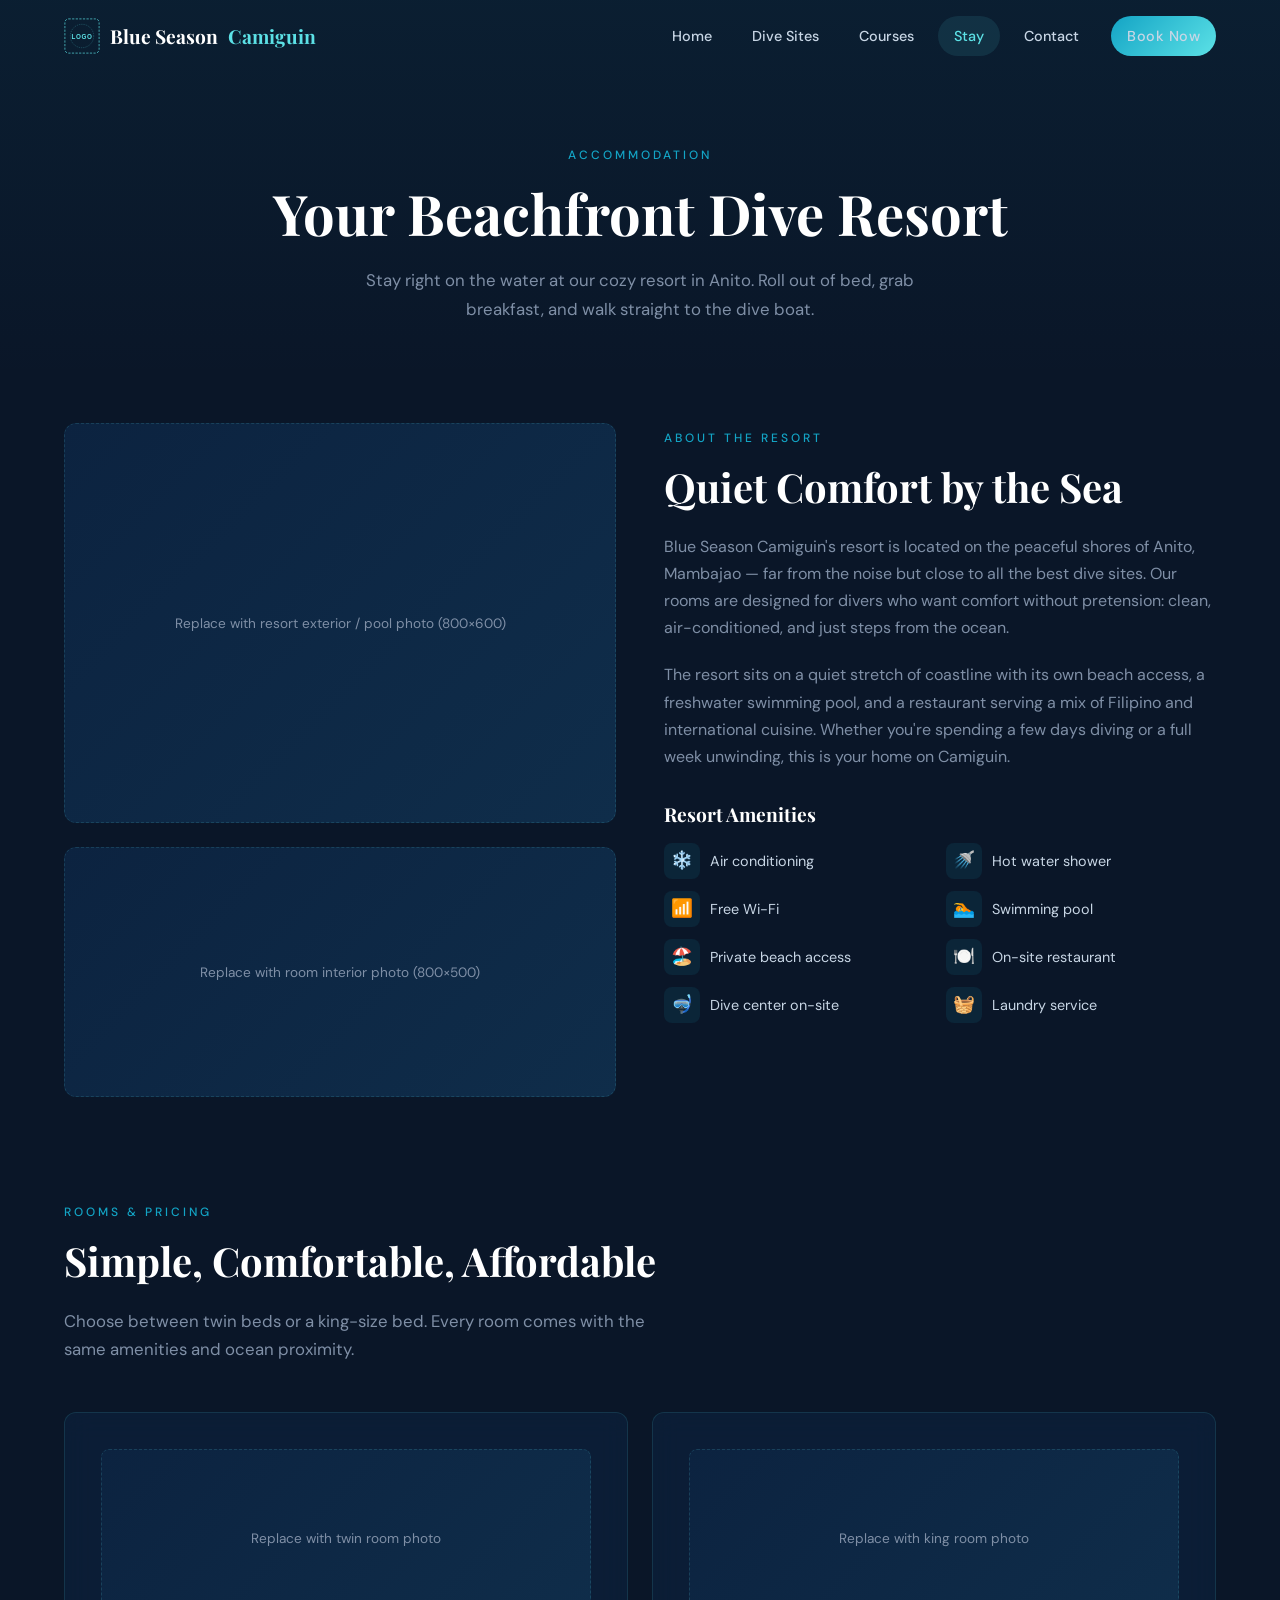
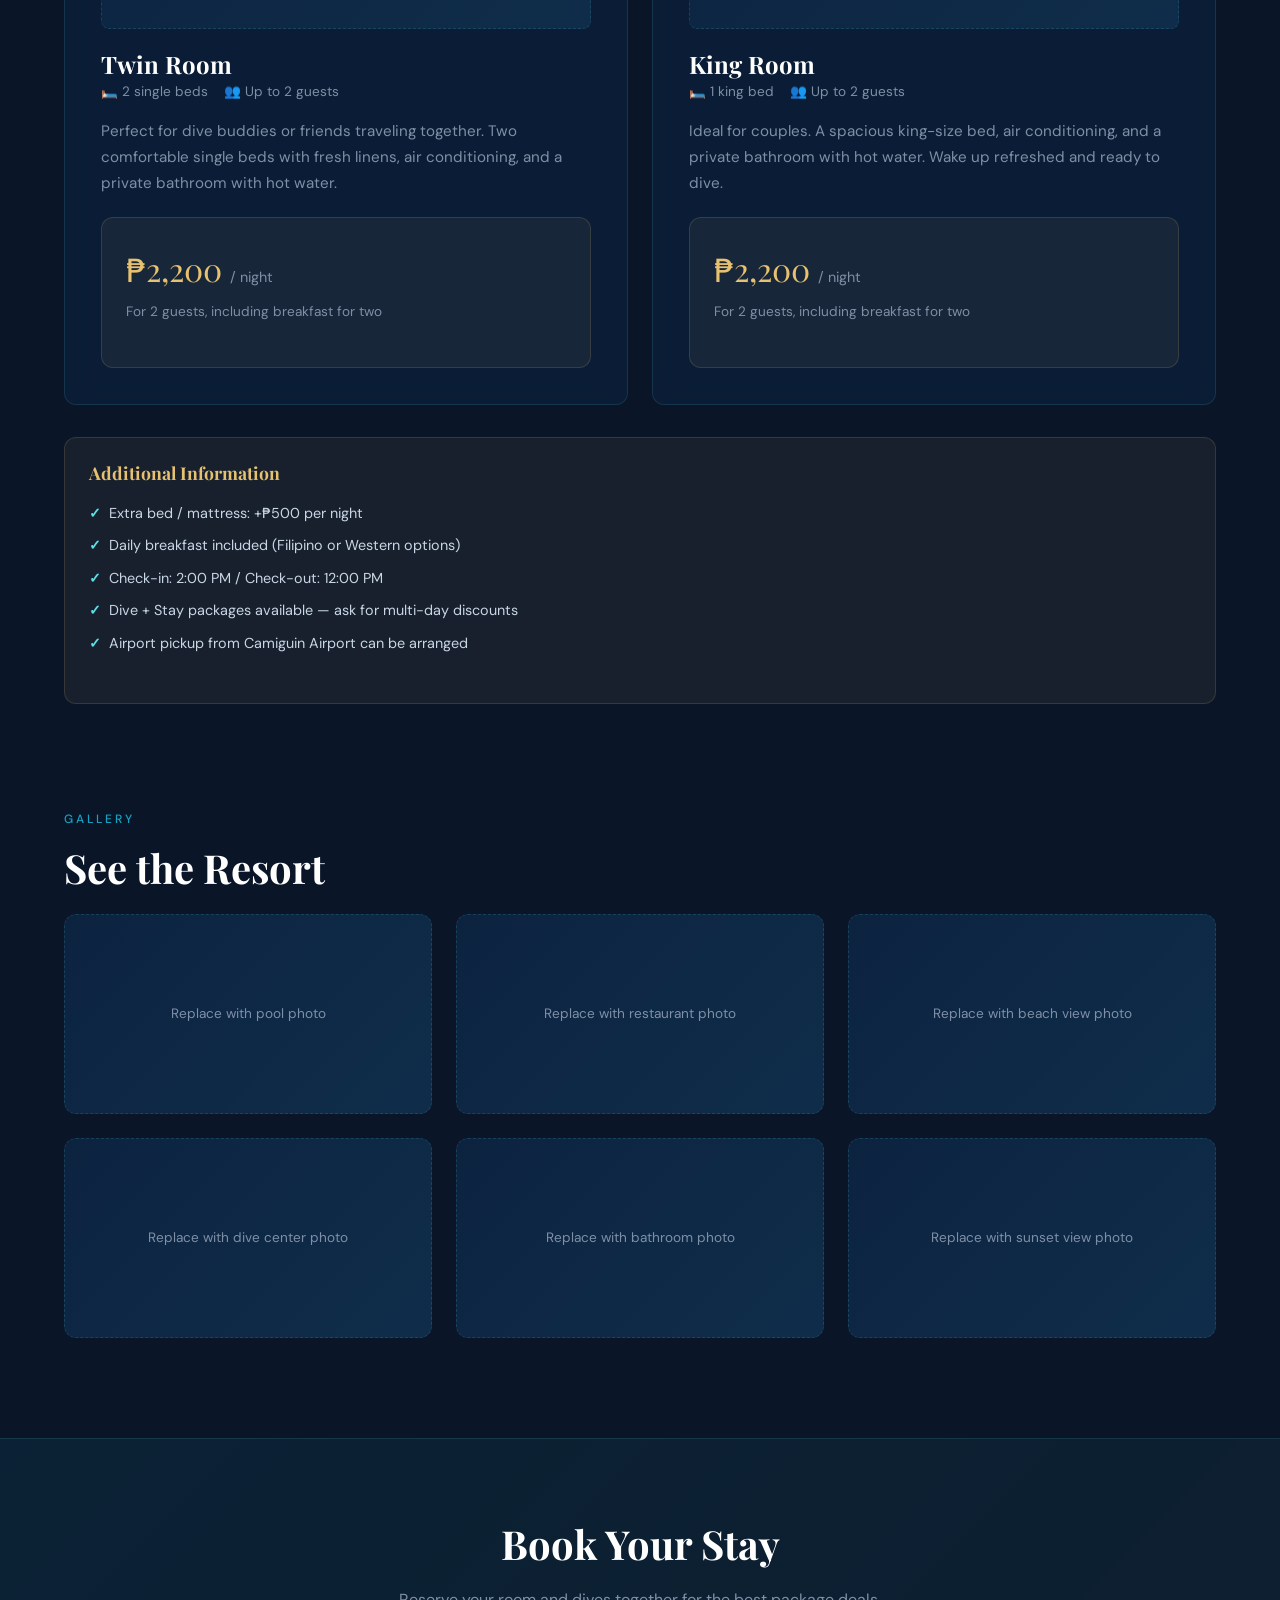
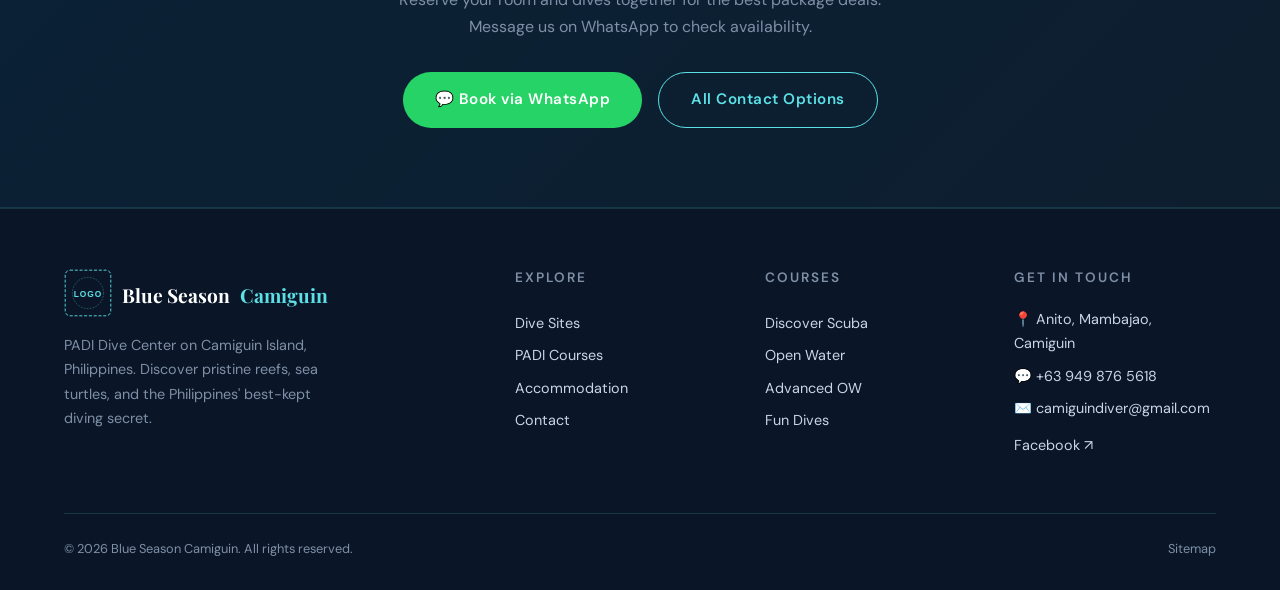
==== accommodation.html @ be3a3d57 "Initial commit" ====
<!DOCTYPE html>
<html lang="en">
<head>
  <meta charset="UTF-8">
  <meta name="viewport" content="width=device-width, initial-scale=1.0">
  <title>Dive Resort Accommodation in Camiguin | Blue Season</title>
  <meta name="description" content="Stay at Blue Season's beachfront dive resort in Camiguin. Air-conditioned rooms with hot water, Wi-Fi, pool, and restaurant. ₱2,200/night including breakfast for two.">
  <link rel="canonical" href="https://camiguindiver.com/accommodation.html">

  <!-- Open Graph -->
  <meta property="og:title" content="Dive Resort Accommodation in Camiguin | Blue Season">
  <meta property="og:description" content="Beachfront dive resort on Camiguin Island. AC rooms, pool, restaurant, and steps from the ocean. ₱2,200/night with breakfast.">
  <meta property="og:url" content="https://camiguindiver.com/accommodation.html">
  <meta property="og:type" content="website">
  <meta property="og:image" content="https://camiguindiver.com/img/og-accommodation.jpg">
  <meta property="og:site_name" content="Blue Season Camiguin">

  <!-- Fonts -->
  <link rel="preconnect" href="https://fonts.googleapis.com">
  <link rel="preconnect" href="https://fonts.gstatic.com" crossorigin>
  <link href="https://fonts.googleapis.com/css2?family=DM+Sans:wght@400;500;600;700&family=Playfair+Display:ital,wght@0,500;0,700;1,500&display=swap" rel="stylesheet">

  <link rel="stylesheet" href="css/style.css">
</head>
<body>

  <!-- ========== NAVIGATION ========== -->
  <header>
    <nav class="navbar scrolled" role="navigation" aria-label="Main navigation">
      <div class="container">
        <a href="index.html" class="nav-brand" aria-label="Blue Season Camiguin home">
          <img class="nav-logo" src="img/logo.svg" alt="" onerror="this.style.display='none'">
          Blue Season <span>Camiguin</span>
        </a>
        <button class="nav-toggle" aria-label="Toggle navigation menu" aria-expanded="false">
          <span></span><span></span><span></span>
        </button>
        <div class="nav-menu">
          <div class="nav-links">
            <a href="index.html">Home</a>
            <a href="dive-sites.html">Dive Sites</a>
            <a href="courses.html">Courses</a>
            <a href="accommodation.html" class="active">Stay</a>
            <a href="contact.html">Contact</a>
            <a href="https://wa.me/639498765618?text=Hi%20Blue%20Season!%20I%27d%20like%20to%20book%20a%20room." class="btn btn-primary btn-sm nav-cta" target="_blank" rel="noopener">Book Now</a>
          </div>
        </div>
      </div>
    </nav>
    <div class="nav-overlay" aria-hidden="true"></div>
  </header>

  <main>
    <!-- ========== PAGE HEADER ========== -->
    <section class="page-header">
      <div class="container">
        <span class="section-label">Accommodation</span>
        <h1>Your Beachfront Dive Resort</h1>
        <p>Stay right on the water at our cozy resort in Anito. Roll out of bed, grab breakfast, and walk straight to the dive boat.</p>
      </div>
    </section>

    <!-- ========== RESORT OVERVIEW ========== -->
    <section class="section" style="padding-top:40px;">
      <div class="container">
        <div class="accommodation-grid">
          <div>
            <div class="img-placeholder accommodation-img" role="img" aria-label="Blue Season Camiguin resort exterior view with beachfront and pool" style="margin-bottom:24px;">
              Replace with resort exterior / pool photo (800×600)
            </div>
            <div class="img-placeholder" role="img" aria-label="Blue Season resort room interior with twin beds and ocean view" style="height:250px; border-radius:var(--radius);">
              Replace with room interior photo (800×500)
            </div>
          </div>
          <div class="accommodation-info">
            <span class="section-label">About the Resort</span>
            <h2 class="section-title">Quiet Comfort by the Sea</h2>
            <p>Blue Season Camiguin's resort is located on the peaceful shores of Anito, Mambajao — far from the noise but close to all the best dive sites. Our rooms are designed for divers who want comfort without pretension: clean, air-conditioned, and just steps from the ocean.</p>
            <p>The resort sits on a quiet stretch of coastline with its own beach access, a freshwater swimming pool, and a restaurant serving a mix of Filipino and international cuisine. Whether you're spending a few days diving or a full week unwinding, this is your home on Camiguin.</p>

            <h3 style="margin-top:32px; margin-bottom:16px; font-size:1.2rem;">Resort Amenities</h3>
            <div class="amenities-grid">
              <div class="amenity"><span class="amenity-icon">❄️</span> Air conditioning</div>
              <div class="amenity"><span class="amenity-icon">🚿</span> Hot water shower</div>
              <div class="amenity"><span class="amenity-icon">📶</span> Free Wi-Fi</div>
              <div class="amenity"><span class="amenity-icon">🏊</span> Swimming pool</div>
              <div class="amenity"><span class="amenity-icon">🏖️</span> Private beach access</div>
              <div class="amenity"><span class="amenity-icon">🍽️</span> On-site restaurant</div>
              <div class="amenity"><span class="amenity-icon">🤿</span> Dive center on-site</div>
              <div class="amenity"><span class="amenity-icon">🧺</span> Laundry service</div>
            </div>
          </div>
        </div>
      </div>
    </section>

    <!-- ========== ROOM TYPES & PRICING ========== -->
    <section class="section" style="padding-top:0;">
      <div class="container">
        <span class="section-label">Rooms & Pricing</span>
        <h2 class="section-title">Simple, Comfortable, Affordable</h2>
        <p class="section-subtitle">Choose between twin beds or a king-size bed. Every room comes with the same amenities and ocean proximity.</p>

        <div class="courses-grid">
          <div class="glass-card course-card">
            <div class="img-placeholder" role="img" aria-label="Twin bed room at Blue Season Camiguin resort" style="height:180px; border-radius:var(--radius-sm); margin-bottom:20px;">
              Replace with twin room photo
            </div>
            <h3>Twin Room</h3>
            <div class="course-meta">
              <span>🛏️ 2 single beds</span>
              <span>👥 Up to 2 guests</span>
            </div>
            <p>Perfect for dive buddies or friends traveling together. Two comfortable single beds with fresh linens, air conditioning, and a private bathroom with hot water.</p>
            <div class="accommodation-price">
              <div class="price-amount">₱2,200 <span style="font-size:0.9rem; color:var(--color-text-muted); font-family:var(--font-body);">/ night</span></div>
              <p class="price-note">For 2 guests, including breakfast for two</p>
            </div>
          </div>

          <div class="glass-card course-card">
            <div class="img-placeholder" role="img" aria-label="King bed room at Blue Season Camiguin resort" style="height:180px; border-radius:var(--radius-sm); margin-bottom:20px;">
              Replace with king room photo
            </div>
            <h3>King Room</h3>
            <div class="course-meta">
              <span>🛏️ 1 king bed</span>
              <span>👥 Up to 2 guests</span>
            </div>
            <p>Ideal for couples. A spacious king-size bed, air conditioning, and a private bathroom with hot water. Wake up refreshed and ready to dive.</p>
            <div class="accommodation-price">
              <div class="price-amount">₱2,200 <span style="font-size:0.9rem; color:var(--color-text-muted); font-family:var(--font-body);">/ night</span></div>
              <p class="price-note">For 2 guests, including breakfast for two</p>
            </div>
          </div>
        </div>

        <div style="margin-top:32px; padding:24px; border-radius:var(--radius); background:rgba(232,193,112,0.06); border:1px solid rgba(232,193,112,0.15);">
          <h3 style="font-size:1.1rem; margin-bottom:12px; color:var(--color-gold);">Additional Information</h3>
          <ul class="course-includes">
            <li>Extra bed / mattress: +₱500 per night</li>
            <li>Daily breakfast included (Filipino or Western options)</li>
            <li>Check-in: 2:00 PM / Check-out: 12:00 PM</li>
            <li>Dive + Stay packages available — ask for multi-day discounts</li>
            <li>Airport pickup from Camiguin Airport can be arranged</li>
          </ul>
        </div>
      </div>
    </section>

    <!-- ========== GALLERY PLACEHOLDER ========== -->
    <section class="section" style="padding-top:0;">
      <div class="container">
        <span class="section-label">Gallery</span>
        <h2 class="section-title">See the Resort</h2>
        <div class="sites-grid">
          <div class="img-placeholder" role="img" aria-label="Swimming pool at Blue Season Camiguin resort at sunset" style="height:200px; border-radius:var(--radius);">Replace with pool photo</div>
          <div class="img-placeholder" role="img" aria-label="Restaurant and dining area at Blue Season resort" style="height:200px; border-radius:var(--radius);">Replace with restaurant photo</div>
          <div class="img-placeholder" role="img" aria-label="Beach view from Blue Season resort in Anito Camiguin" style="height:200px; border-radius:var(--radius);">Replace with beach view photo</div>
          <div class="img-placeholder" role="img" aria-label="Dive equipment storage area at Blue Season Camiguin" style="height:200px; border-radius:var(--radius);">Replace with dive center photo</div>
          <div class="img-placeholder" role="img" aria-label="Bathroom interior at Blue Season Camiguin resort" style="height:200px; border-radius:var(--radius);">Replace with bathroom photo</div>
          <div class="img-placeholder" role="img" aria-label="Sunset view over the ocean from Blue Season resort" style="height:200px; border-radius:var(--radius);">Replace with sunset view photo</div>
        </div>
      </div>
    </section>

    <!-- ========== CTA ========== -->
    <section class="cta-section">
      <div class="container cta-content">
        <h2>Book Your Stay</h2>
        <p>Reserve your room and dives together for the best package deals. Message us on WhatsApp to check availability.</p>
        <div class="cta-buttons">
          <a href="https://wa.me/639498765618?text=Hi%20Blue%20Season!%20I%27d%20like%20to%20book%20a%20room.%20What%20dates%20are%20available?" class="btn btn-whatsapp" target="_blank" rel="noopener">💬 Book via WhatsApp</a>
          <a href="contact.html" class="btn btn-outline">All Contact Options</a>
        </div>
      </div>
    </section>
  </main>

  <!-- ========== FOOTER ========== -->
  <footer class="footer">
    <div class="container">
      <div class="footer-grid">
        <div class="footer-brand">
          <a href="index.html" class="nav-brand"><img class="nav-logo" src="img/logo.svg" alt="" onerror="this.style.display='none'">Blue Season <span>Camiguin</span></a>
          <p>PADI Dive Center on Camiguin Island, Philippines. Discover pristine reefs, sea turtles, and the Philippines' best-kept diving secret.</p>
        </div>
        <div>
          <h4>Explore</h4>
          <ul class="footer-links">
            <li><a href="dive-sites.html">Dive Sites</a></li>
            <li><a href="courses.html">PADI Courses</a></li>
            <li><a href="accommodation.html">Accommodation</a></li>
            <li><a href="contact.html">Contact</a></li>
          </ul>
        </div>
        <div>
          <h4>Courses</h4>
          <ul class="footer-links">
            <li><a href="courses.html#discover">Discover Scuba</a></li>
            <li><a href="courses.html#open-water">Open Water</a></li>
            <li><a href="courses.html#advanced">Advanced OW</a></li>
            <li><a href="courses.html#fun-dive">Fun Dives</a></li>
          </ul>
        </div>
        <div class="footer-contact">
          <h4>Get in Touch</h4>
          <p>📍 Anito, Mambajao, Camiguin</p>
          <p>💬 <a href="https://wa.me/639498765618" target="_blank" rel="noopener">+63 949 876 5618</a></p>
          <p>✉️ <a href="mailto:camiguindiver@gmail.com">camiguindiver@gmail.com</a></p>
          <p style="margin-top:12px;">
            <a href="https://www.facebook.com/people/Camiguin-Blue-Season-Dive-Center/61563295091419/" target="_blank" rel="noopener" aria-label="Visit our Facebook page">Facebook ↗</a>
          </p>
        </div>
      </div>
      <div class="footer-bottom">
        <p>&copy; 2026 Blue Season Camiguin. All rights reserved.</p>
        <div class="footer-bottom-links">
          <a href="sitemap.xml">Sitemap</a>
        </div>
      </div>
    </div>
  </footer>

  <script src="js/main.js"></script>
</body>
</html>
---- css/style.css ----
/* ============================================
   Blue Season Camiguin — Main Stylesheet
   ============================================ */

/* ---------- CSS Custom Properties ---------- */
:root {
  --color-bg-deep:    #0a1628;
  --color-bg-dark:    #0c2340;
  --color-bg-card:    rgba(12, 35, 64, 0.6);
  --color-primary:    #13a4c5;
  --color-accent:     #5ce1e6;
  --color-gold:       #e8c170;
  --color-text:       #c8d6e5;
  --color-text-light: #ffffff;
  --color-text-muted: #7f8fa6;
  --color-border:     rgba(92, 225, 230, 0.15);
  --color-glass:      rgba(10, 22, 40, 0.75);
  --color-glass-border: rgba(92, 225, 230, 0.12);

  --font-heading: 'Playfair Display', Georgia, serif;
  --font-body:    'DM Sans', -apple-system, BlinkMacSystemFont, sans-serif;

  --max-width: 1200px;
  --nav-height: 72px;
  --radius: 12px;
  --radius-sm: 8px;

  --shadow-card: 0 8px 32px rgba(0, 0, 0, 0.3);
  --shadow-glow: 0 0 20px rgba(19, 164, 197, 0.15);
}

/* ---------- Reset & Base ---------- */
*, *::before, *::after {
  margin: 0;
  padding: 0;
  box-sizing: border-box;
}

html {
  scroll-behavior: smooth;
  font-size: 16px;
}

body {
  font-family: var(--font-body);
  background: var(--color-bg-deep);
  color: var(--color-text);
  line-height: 1.7;
  overflow-x: hidden;
  -webkit-font-smoothing: antialiased;

  /* Disable text selection globally (form fields re-enabled below) */
  -webkit-user-select: none;
  -moz-user-select: none;
  -ms-user-select: none;
  user-select: none;
  -webkit-touch-callout: none;
  -webkit-tap-highlight-color: transparent;
}

/* Re-enable selection inside form fields so users can type/edit */
input,
textarea,
select,
[contenteditable="true"] {
  -webkit-user-select: text;
  -moz-user-select: text;
  -ms-user-select: text;
  user-select: text;
  -webkit-touch-callout: default;
}

/* Prevent image dragging */
img {
  -webkit-user-drag: none;
  -khtml-user-drag: none;
  -moz-user-drag: none;
  -o-user-drag: none;
  user-drag: none;
  pointer-events: auto;
}

img {
  max-width: 100%;
  height: auto;
  display: block;
}

a {
  color: var(--color-accent);
  text-decoration: none;
  transition: color 0.3s;
}

a:hover {
  color: var(--color-primary);
}

h1, h2, h3, h4 {
  font-family: var(--font-heading);
  color: var(--color-text-light);
  line-height: 1.3;
}

h1 { font-size: clamp(2rem, 5vw, 3.5rem); }
h2 { font-size: clamp(1.6rem, 3.5vw, 2.5rem); }
h3 { font-size: clamp(1.2rem, 2.5vw, 1.5rem); }

ul { list-style: none; }

/* ---------- Utility ---------- */
.container {
  width: 90%;
  max-width: var(--max-width);
  margin: 0 auto;
}

.section {
  padding: 100px 0;
}

.section-label {
  display: inline-block;
  font-size: 0.75rem;
  letter-spacing: 3px;
  text-transform: uppercase;
  color: var(--color-primary);
  margin-bottom: 12px;
  font-weight: 500;
}

.section-title {
  margin-bottom: 20px;
}

.section-subtitle {
  color: var(--color-text-muted);
  font-size: 1.05rem;
  max-width: 600px;
  margin-bottom: 48px;
}

.text-center {
  text-align: center;
}

.text-center .section-subtitle {
  margin-left: auto;
  margin-right: auto;
}

.text-gold {
  color: var(--color-gold);
}

.text-accent {
  color: var(--color-accent);
}

/* ---------- Buttons ---------- */
.btn {
  display: inline-flex;
  align-items: center;
  gap: 8px;
  padding: 14px 32px;
  border-radius: 50px;
  font-family: var(--font-body);
  font-size: 0.95rem;
  font-weight: 600;
  letter-spacing: 0.5px;
  cursor: pointer;
  border: none;
  transition: all 0.3s ease;
}

.btn-primary {
  background: linear-gradient(135deg, var(--color-primary), var(--color-accent));
  color: var(--color-bg-deep);
}

.btn-primary:hover {
  transform: translateY(-2px);
  box-shadow: 0 8px 25px rgba(19, 164, 197, 0.35);
  color: var(--color-bg-deep);
}

.btn-outline {
  background: transparent;
  color: var(--color-accent);
  border: 1.5px solid var(--color-accent);
}

.btn-outline:hover {
  background: rgba(92, 225, 230, 0.1);
  color: var(--color-accent);
  transform: translateY(-2px);
}

.btn-gold {
  background: linear-gradient(135deg, var(--color-gold), #f0d48a);
  color: var(--color-bg-deep);
}

.btn-gold:hover {
  transform: translateY(-2px);
  box-shadow: 0 8px 25px rgba(232, 193, 112, 0.3);
  color: var(--color-bg-deep);
}

.btn-sm {
  padding: 10px 24px;
  font-size: 0.85rem;
}

.btn-whatsapp {
  background: #25d366;
  color: #fff;
}

.btn-whatsapp:hover {
  background: #20bd5a;
  color: #fff;
  transform: translateY(-2px);
  box-shadow: 0 8px 25px rgba(37, 211, 102, 0.3);
}

/* ---------- Glass Card ---------- */
.glass-card {
  background: var(--color-bg-card);
  border: 1px solid var(--color-glass-border);
  border-radius: var(--radius);
  backdrop-filter: blur(12px);
  -webkit-backdrop-filter: blur(12px);
  transition: transform 0.3s ease, box-shadow 0.3s ease;
}

.glass-card:hover {
  transform: translateY(-4px);
  box-shadow: var(--shadow-glow);
}

/* ---------- Image Placeholder ---------- */
.img-placeholder {
  background: linear-gradient(135deg, var(--color-bg-dark), #0f2d4a);
  display: flex;
  align-items: center;
  justify-content: center;
  color: var(--color-text-muted);
  font-size: 0.85rem;
  text-align: center;
  padding: 20px;
  border-radius: var(--radius-sm);
  position: relative;
  overflow: hidden;
}

.img-placeholder::before {
  content: '';
  position: absolute;
  inset: 0;
  border: 1px dashed var(--color-border);
  border-radius: inherit;
  pointer-events: none;
}

/* ---------- Navigation ---------- */
.navbar {
  position: fixed;
  top: 0;
  left: 0;
  width: 100%;
  height: var(--nav-height);
  z-index: 1000;
  transition: background 0.3s, box-shadow 0.3s;
}

.navbar.scrolled {
  background: var(--color-glass);
  backdrop-filter: blur(20px);
  -webkit-backdrop-filter: blur(20px);
  box-shadow: 0 2px 30px rgba(0, 0, 0, 0.3);
  border-bottom: 1px solid var(--color-glass-border);
}

.navbar .container {
  display: flex;
  align-items: center;
  justify-content: space-between;
  height: 100%;
}

.nav-brand {
  display: flex;
  align-items: center;
  gap: 10px;
  color: var(--color-text-light);
  font-family: var(--font-heading);
  font-size: 1.2rem;
  font-weight: 700;
}

.nav-brand span {
  color: var(--color-accent);
}

.nav-brand:hover {
  color: var(--color-text-light);
}

/* Logo image slot — drop img/logo.png in place and it auto-appears */
.nav-logo {
  height: 36px;
  width: auto;
  display: block;
  flex-shrink: 0;
}

.footer-brand .nav-logo {
  height: 48px;
  margin-bottom: 4px;
}

.nav-links {
  display: flex;
  align-items: center;
  gap: 8px;
}

.nav-links a {
  color: var(--color-text);
  font-size: 0.9rem;
  font-weight: 500;
  padding: 8px 16px;
  border-radius: 50px;
  transition: all 0.3s;
}

.nav-links a:hover,
.nav-links a.active {
  color: var(--color-text-light);
  background: rgba(92, 225, 230, 0.1);
}

.nav-links a.active {
  color: var(--color-accent);
}

.nav-cta {
  margin-left: 8px;
}

/* Mobile Menu Toggle */
.nav-toggle {
  display: none;
  flex-direction: column;
  gap: 5px;
  background: none;
  border: none;
  cursor: pointer;
  padding: 4px;
}

.nav-toggle span {
  display: block;
  width: 24px;
  height: 2px;
  background: var(--color-text-light);
  border-radius: 2px;
  transition: all 0.3s;
}

.nav-toggle.active span:nth-child(1) {
  transform: rotate(45deg) translate(5px, 5px);
}

.nav-toggle.active span:nth-child(2) {
  opacity: 0;
}

.nav-toggle.active span:nth-child(3) {
  transform: rotate(-45deg) translate(5px, -5px);
}

/* ---------- Hero ---------- */
.hero {
  position: relative;
  min-height: 100vh;
  display: flex;
  align-items: center;
  overflow: hidden;
}

.hero-bg {
  position: absolute;
  inset: 0;
  z-index: 0;
}

/* Hero video — desktop only, sits above poster */
.hero-video {
  position: absolute;
  inset: 0;
  width: 100%;
  height: 100%;
  object-fit: cover;
  z-index: 1;
}

/* Fallback poster — behind video, visible on mobile or while video loads */
.hero-poster {
  position: absolute;
  inset: 0;
  width: 100%;
  height: 100%;
  border-radius: 0;
  font-size: 1.1rem;
  z-index: 0;
}

.hero-bg .img-placeholder {
  width: 100%;
  height: 100%;
  border-radius: 0;
  font-size: 1.1rem;
}

.hero-overlay {
  position: absolute;
  inset: 0;
  background: linear-gradient(
    180deg,
    rgba(10, 22, 40, 0.4) 0%,
    rgba(10, 22, 40, 0.7) 50%,
    rgba(10, 22, 40, 0.95) 100%
  );
  z-index: 2;
}

.hero-content {
  position: relative;
  z-index: 3;
  max-width: 700px;
  padding-top: var(--nav-height);
}

.hero-content .section-label {
  margin-bottom: 16px;
}

.hero-content h1 {
  font-size: clamp(2.4rem, 5.5vw, 4rem);
  margin-bottom: 20px;
  line-height: 1.15;
}

.hero-content h1 em {
  font-style: normal;
  color: var(--color-accent);
}

.hero-content p {
  font-size: 1.1rem;
  color: var(--color-text);
  margin-bottom: 36px;
  max-width: 520px;
}

.hero-buttons {
  display: flex;
  gap: 16px;
  flex-wrap: wrap;
}

/* Bubble Animation */
.bubbles {
  position: absolute;
  bottom: 0;
  left: 0;
  width: 100%;
  height: 100%;
  z-index: 2;
  pointer-events: none;
  overflow: hidden;
}

.bubble {
  position: absolute;
  bottom: -20px;
  border-radius: 50%;
  background: rgba(92, 225, 230, 0.07);
  border: 1px solid rgba(92, 225, 230, 0.1);
  animation: bubble-rise linear infinite;
}

@keyframes bubble-rise {
  0% {
    transform: translateY(0) scale(1);
    opacity: 1;
  }
  100% {
    transform: translateY(-100vh) scale(0.3);
    opacity: 0;
  }
}

.bubble:nth-child(1) { left: 5%;  width: 8px;  height: 8px;  animation-duration: 12s; animation-delay: 0s; }
.bubble:nth-child(2) { left: 15%; width: 14px; height: 14px; animation-duration: 16s; animation-delay: 2s; }
.bubble:nth-child(3) { left: 30%; width: 6px;  height: 6px;  animation-duration: 10s; animation-delay: 4s; }
.bubble:nth-child(4) { left: 45%; width: 10px; height: 10px; animation-duration: 14s; animation-delay: 1s; }
.bubble:nth-child(5) { left: 60%; width: 16px; height: 16px; animation-duration: 18s; animation-delay: 3s; }
.bubble:nth-child(6) { left: 75%; width: 7px;  height: 7px;  animation-duration: 11s; animation-delay: 5s; }
.bubble:nth-child(7) { left: 88%; width: 12px; height: 12px; animation-duration: 15s; animation-delay: 2.5s; }
.bubble:nth-child(8) { left: 50%; width: 5px;  height: 5px;  animation-duration: 9s;  animation-delay: 6s; }

/* ---------- Feature Cards (Why Section) ---------- */
.features-grid {
  display: grid;
  grid-template-columns: repeat(3, 1fr);
  gap: 24px;
}

.feature-card {
  padding: 40px 32px;
  text-align: center;
}

.feature-icon {
  width: 64px;
  height: 64px;
  margin: 0 auto 20px;
  display: flex;
  align-items: center;
  justify-content: center;
  border-radius: 50%;
  background: rgba(19, 164, 197, 0.1);
  font-size: 1.8rem;
}

.feature-card h3 {
  margin-bottom: 12px;
}

.feature-card p {
  color: var(--color-text-muted);
  font-size: 0.95rem;
}

/* ---------- Dive Site Cards ---------- */
.sites-grid {
  display: grid;
  grid-template-columns: repeat(3, 1fr);
  gap: 24px;
}

.site-card {
  overflow: hidden;
}

.site-card-img {
  height: 200px;
}

.site-card-body {
  padding: 24px;
}

.site-card-body h3 {
  margin-bottom: 8px;
}

.site-tag {
  display: inline-block;
  padding: 4px 12px;
  border-radius: 50px;
  font-size: 0.7rem;
  font-weight: 600;
  text-transform: uppercase;
  letter-spacing: 1px;
  margin-bottom: 12px;
}

.site-tag.popular {
  background: rgba(19, 164, 197, 0.15);
  color: var(--color-accent);
}

.site-tag.advanced {
  background: rgba(232, 193, 112, 0.15);
  color: var(--color-gold);
}

.site-tag.unique {
  background: rgba(155, 89, 182, 0.15);
  color: #c39bd3;
}

.site-tag.macro {
  background: rgba(46, 204, 113, 0.15);
  color: #58d68d;
}

.site-card-body p {
  color: var(--color-text-muted);
  font-size: 0.9rem;
  margin-bottom: 16px;
}

.site-highlights {
  display: flex;
  flex-wrap: wrap;
  gap: 6px;
}

.site-highlights span {
  font-size: 0.75rem;
  padding: 4px 10px;
  border-radius: 50px;
  background: rgba(92, 225, 230, 0.08);
  color: var(--color-text-muted);
  border: 1px solid rgba(92, 225, 230, 0.1);
}

/* ---------- Course Cards ---------- */
.courses-grid {
  display: grid;
  grid-template-columns: repeat(2, 1fr);
  gap: 24px;
}

.course-card {
  padding: 36px;
  display: flex;
  flex-direction: column;
}

.course-header {
  display: flex;
  justify-content: space-between;
  align-items: flex-start;
  margin-bottom: 16px;
  flex-wrap: wrap;
  gap: 12px;
}

.course-card h3 {
  flex: 1;
}

.course-price {
  font-family: var(--font-heading);
  font-size: 1.5rem;
  color: var(--color-gold);
  white-space: nowrap;
}

.course-meta {
  display: flex;
  gap: 16px;
  margin-bottom: 16px;
  flex-wrap: wrap;
}

.course-meta span {
  font-size: 0.85rem;
  color: var(--color-text-muted);
  display: flex;
  align-items: center;
  gap: 6px;
}

.course-card p {
  color: var(--color-text-muted);
  font-size: 0.95rem;
  margin-bottom: 20px;
  flex-grow: 1;
}

.course-includes {
  margin-bottom: 20px;
}

.course-includes li {
  font-size: 0.9rem;
  color: var(--color-text);
  padding: 4px 0;
  padding-left: 20px;
  position: relative;
}

.course-includes li::before {
  content: '✓';
  position: absolute;
  left: 0;
  color: var(--color-accent);
  font-weight: 700;
}

/* ---------- Pricing Table ---------- */
.pricing-table {
  width: 100%;
  border-collapse: collapse;
  margin-top: 24px;
}

.pricing-table th,
.pricing-table td {
  text-align: left;
  padding: 16px 20px;
  border-bottom: 1px solid var(--color-border);
}

.pricing-table th {
  color: var(--color-text-muted);
  font-size: 0.8rem;
  text-transform: uppercase;
  letter-spacing: 1px;
  font-weight: 500;
}

.pricing-table td {
  font-size: 0.95rem;
}

.pricing-table .price-cell {
  color: var(--color-gold);
  font-family: var(--font-heading);
  font-size: 1.1rem;
  font-weight: 600;
}

.pricing-table tbody tr {
  transition: background 0.3s;
}

.pricing-table tbody tr:hover {
  background: rgba(92, 225, 230, 0.03);
}

/* ---------- Accommodation ---------- */
.accommodation-grid {
  display: grid;
  grid-template-columns: 1fr 1fr;
  gap: 48px;
  align-items: start;
}

.accommodation-img {
  height: 400px;
  border-radius: var(--radius);
}

.accommodation-info h3 {
  margin-bottom: 16px;
}

.accommodation-info p {
  margin-bottom: 20px;
  color: var(--color-text-muted);
}

.amenities-grid {
  display: grid;
  grid-template-columns: 1fr 1fr;
  gap: 12px;
  margin-bottom: 28px;
}

.amenity {
  display: flex;
  align-items: center;
  gap: 10px;
  font-size: 0.9rem;
  color: var(--color-text);
}

.amenity-icon {
  width: 36px;
  height: 36px;
  display: flex;
  align-items: center;
  justify-content: center;
  border-radius: 8px;
  background: rgba(19, 164, 197, 0.1);
  font-size: 1.1rem;
  flex-shrink: 0;
}

.accommodation-price {
  padding: 24px;
  border-radius: var(--radius);
  background: rgba(232, 193, 112, 0.06);
  border: 1px solid rgba(232, 193, 112, 0.15);
}

.accommodation-price .price-amount {
  font-family: var(--font-heading);
  font-size: 2rem;
  color: var(--color-gold);
  margin-bottom: 4px;
}

.accommodation-price .price-note {
  font-size: 0.85rem;
  color: var(--color-text-muted);
}

/* ---------- Contact ---------- */
.contact-grid {
  display: grid;
  grid-template-columns: 1fr 1fr;
  gap: 48px;
}

.contact-method {
  display: flex;
  gap: 16px;
  padding: 20px;
  border-radius: var(--radius-sm);
  background: rgba(92, 225, 230, 0.03);
  border: 1px solid var(--color-glass-border);
  margin-bottom: 16px;
  transition: background 0.3s;
}

.contact-method:hover {
  background: rgba(92, 225, 230, 0.06);
}

.contact-method-icon {
  width: 44px;
  height: 44px;
  display: flex;
  align-items: center;
  justify-content: center;
  border-radius: 10px;
  background: rgba(19, 164, 197, 0.12);
  font-size: 1.3rem;
  flex-shrink: 0;
}

.contact-method h4 {
  font-family: var(--font-body);
  font-size: 0.95rem;
  margin-bottom: 4px;
}

.contact-method p {
  font-size: 0.85rem;
  color: var(--color-text-muted);
}

.contact-method a {
  color: var(--color-accent);
}

/* Contact Form */
.contact-form {
  display: flex;
  flex-direction: column;
  gap: 16px;
}

.form-group label {
  display: block;
  font-size: 0.85rem;
  color: var(--color-text-muted);
  margin-bottom: 6px;
  font-weight: 500;
}

.form-group input,
.form-group textarea,
.form-group select {
  width: 100%;
  padding: 12px 16px;
  border-radius: var(--radius-sm);
  border: 1px solid var(--color-border);
  background: rgba(10, 22, 40, 0.6);
  color: var(--color-text-light);
  font-family: var(--font-body);
  font-size: 0.95rem;
  transition: border-color 0.3s, box-shadow 0.3s;
}

.form-group input:focus,
.form-group textarea:focus,
.form-group select:focus {
  outline: none;
  border-color: var(--color-primary);
  box-shadow: 0 0 0 3px rgba(19, 164, 197, 0.15);
}

.form-group textarea {
  resize: vertical;
  min-height: 120px;
}

.form-row {
  display: grid;
  grid-template-columns: 1fr 1fr;
  gap: 16px;
}

/* Map */
.map-container {
  border-radius: var(--radius);
  overflow: hidden;
  height: 300px;
  margin-top: 32px;
  border: 1px solid var(--color-glass-border);
}

.map-container iframe {
  width: 100%;
  height: 100%;
  border: none;
}

/* ---------- CTA Section ---------- */
.cta-section {
  padding: 80px 0;
  text-align: center;
  position: relative;
  overflow: hidden;
}

.cta-section::before {
  content: '';
  position: absolute;
  inset: 0;
  background: linear-gradient(135deg, rgba(19, 164, 197, 0.08), rgba(92, 225, 230, 0.04));
  border-top: 1px solid var(--color-glass-border);
  border-bottom: 1px solid var(--color-glass-border);
}

.cta-content {
  position: relative;
  z-index: 1;
}

.cta-section h2 {
  margin-bottom: 16px;
}

.cta-section p {
  color: var(--color-text-muted);
  margin-bottom: 32px;
  max-width: 500px;
  margin-left: auto;
  margin-right: auto;
}

.cta-buttons {
  display: flex;
  gap: 16px;
  justify-content: center;
  flex-wrap: wrap;
}

/* ---------- Footer ---------- */
.footer {
  padding: 60px 0 30px;
  border-top: 1px solid var(--color-border);
}

.footer-grid {
  display: grid;
  grid-template-columns: 2fr 1fr 1fr 1fr;
  gap: 48px;
  margin-bottom: 48px;
}

.footer-brand p {
  color: var(--color-text-muted);
  font-size: 0.9rem;
  margin-top: 12px;
  max-width: 280px;
}

.footer h4 {
  font-family: var(--font-body);
  font-size: 0.85rem;
  text-transform: uppercase;
  letter-spacing: 2px;
  color: var(--color-text-muted);
  margin-bottom: 20px;
  font-weight: 600;
}

.footer-links a {
  display: block;
  color: var(--color-text);
  font-size: 0.9rem;
  padding: 4px 0;
  transition: color 0.3s, padding-left 0.3s;
}

.footer-links a:hover {
  color: var(--color-accent);
  padding-left: 6px;
}

.footer-contact p {
  font-size: 0.9rem;
  color: var(--color-text);
  margin-bottom: 8px;
}

.footer-contact a {
  color: var(--color-text);
}

.footer-contact a:hover {
  color: var(--color-accent);
}

.footer-bottom {
  padding-top: 24px;
  border-top: 1px solid var(--color-border);
  display: flex;
  justify-content: space-between;
  align-items: center;
  flex-wrap: wrap;
  gap: 12px;
}

.footer-bottom p {
  font-size: 0.8rem;
  color: var(--color-text-muted);
}

.footer-bottom-links {
  display: flex;
  gap: 20px;
}

.footer-bottom-links a {
  font-size: 0.8rem;
  color: var(--color-text-muted);
}

/* ---------- Page Header (inner pages) ---------- */
.page-header {
  padding: 140px 0 60px;
  text-align: center;
  position: relative;
  overflow: hidden;
}

.page-header::before {
  content: '';
  position: absolute;
  inset: 0;
  background: linear-gradient(180deg, rgba(19, 164, 197, 0.06), transparent);
}

.page-header .section-label {
  position: relative;
}

.page-header h1 {
  position: relative;
  margin-bottom: 16px;
}

.page-header p {
  position: relative;
  color: var(--color-text-muted);
  max-width: 600px;
  margin: 0 auto;
  font-size: 1.05rem;
}

/* ---------- Dive Site Detail (on dive-sites.html) ---------- */
.site-detail {
  padding: 40px;
  margin-bottom: 32px;
}

.site-detail-grid {
  display: grid;
  grid-template-columns: 280px 1fr;
  gap: 32px;
  align-items: start;
}

.site-detail-img {
  height: 220px;
  border-radius: var(--radius-sm);
}

.site-detail-content h2 {
  font-size: 1.6rem;
  margin-bottom: 8px;
}

.site-info-bar {
  display: flex;
  gap: 20px;
  margin-bottom: 16px;
  flex-wrap: wrap;
}

.site-info-bar span {
  font-size: 0.85rem;
  color: var(--color-text-muted);
  display: flex;
  align-items: center;
  gap: 6px;
}

.site-detail-content > p {
  color: var(--color-text);
  margin-bottom: 16px;
  line-height: 1.8;
}

.site-marine-life h4 {
  font-family: var(--font-body);
  font-size: 0.85rem;
  color: var(--color-text-muted);
  text-transform: uppercase;
  letter-spacing: 1px;
  margin-bottom: 10px;
}

/* ---------- Responsive ---------- */
@media (max-width: 1024px) {
  .features-grid {
    grid-template-columns: repeat(3, 1fr);
    gap: 16px;
  }

  .sites-grid {
    grid-template-columns: repeat(2, 1fr);
  }

  .footer-grid {
    grid-template-columns: 1fr 1fr;
    gap: 32px;
  }
}

@media (max-width: 768px) {
  .section {
    padding: 60px 0;
  }

  /* Nav mobile */
  .nav-toggle {
    display: flex;
  }

  .nav-menu {
    position: fixed;
    top: var(--nav-height);
    left: 0;
    width: 100%;
    background: var(--color-bg-deep);
    border-bottom: 1px solid var(--color-border);
    padding: 16px 0;
    transform: translateY(-120%);
    transition: transform 0.3s ease;
    z-index: 999;
  }

  .nav-menu.open {
    transform: translateY(0);
  }

  /* Overlay behind menu — blocks background interaction */
  .nav-overlay {
    opacity: 0;
    visibility: hidden;
    position: fixed;
    inset: 0;
    background: rgba(0, 0, 0, 0.75);
    backdrop-filter: blur(4px);
    -webkit-backdrop-filter: blur(4px);
    z-index: 998;
    transition: opacity 0.3s ease, visibility 0.3s ease;
  }

  .nav-overlay.active {
    opacity: 1;
    visibility: visible;
  }

  .nav-links {
    flex-direction: column;
    gap: 4px;
    padding: 0 5%;
  }

  .nav-links a {
    width: 100%;
    padding: 12px 16px;
  }

  .nav-cta {
    margin-left: 0;
    margin-top: 8px;
    width: 100%;
    text-align: center;
  }

  /* Grids */
  .features-grid {
    grid-template-columns: 1fr;
    gap: 16px;
  }

  .sites-grid {
    grid-template-columns: 1fr;
  }

  .courses-grid {
    grid-template-columns: 1fr;
  }

  .accommodation-grid {
    grid-template-columns: 1fr;
    gap: 32px;
  }

  .contact-grid {
    grid-template-columns: 1fr;
    gap: 32px;
  }

  .site-detail-grid {
    grid-template-columns: 1fr;
  }

  .form-row {
    grid-template-columns: 1fr;
  }

  /* Footer */
  .footer-grid {
    grid-template-columns: 1fr;
    gap: 32px;
  }

  .footer-bottom {
    flex-direction: column;
    text-align: center;
  }

  /* Hero */
  .hero-content h1 {
    font-size: clamp(1.8rem, 6vw, 2.8rem);
  }

  .hero-buttons {
    flex-direction: column;
  }

  .hero-buttons .btn {
    text-align: center;
    justify-content: center;
  }

  /* Page header */
  .page-header {
    padding: 120px 0 40px;
  }

  /* Site detail */
  .site-detail {
    padding: 24px;
  }
}

@media (max-width: 480px) {
  .container {
    width: 92%;
  }

  .feature-card {
    padding: 28px 20px;
  }

  .course-card {
    padding: 24px;
  }

  .course-header {
    flex-direction: column;
  }

  .amenities-grid {
    grid-template-columns: 1fr;
  }
}
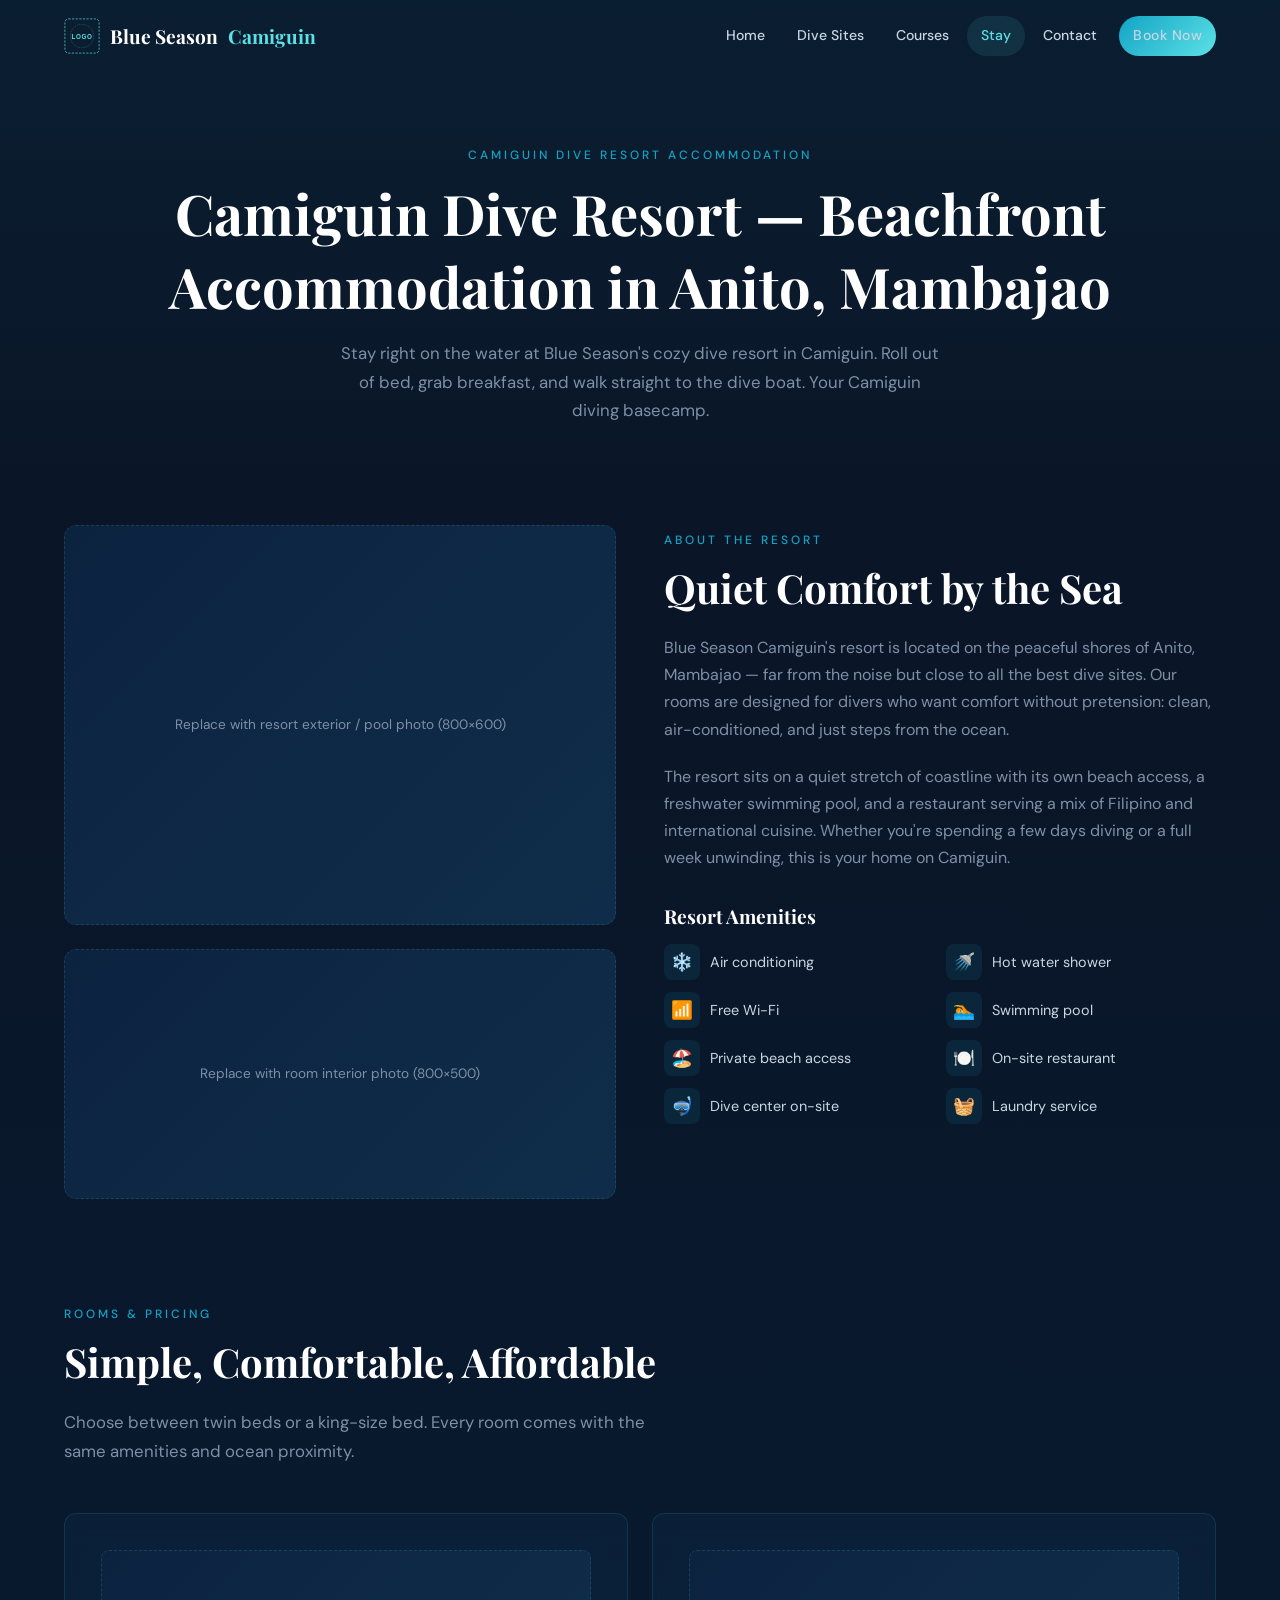
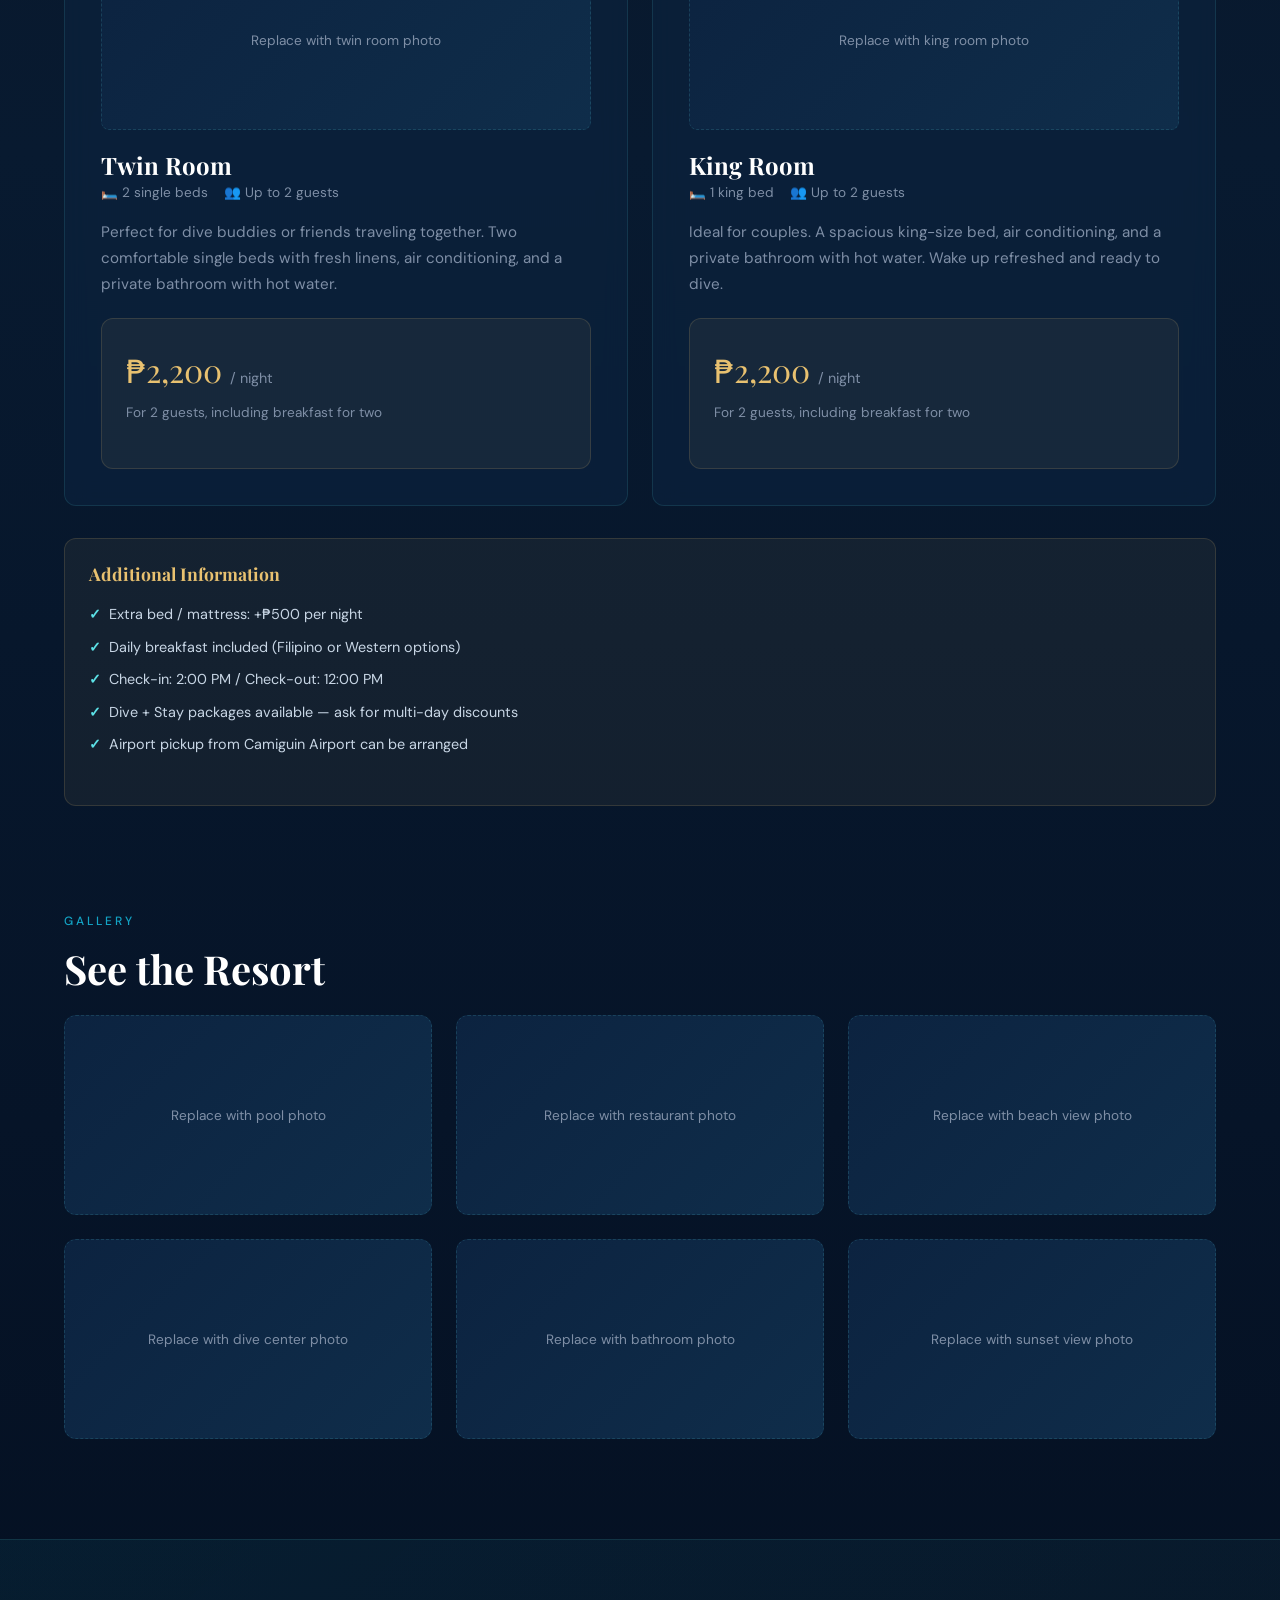
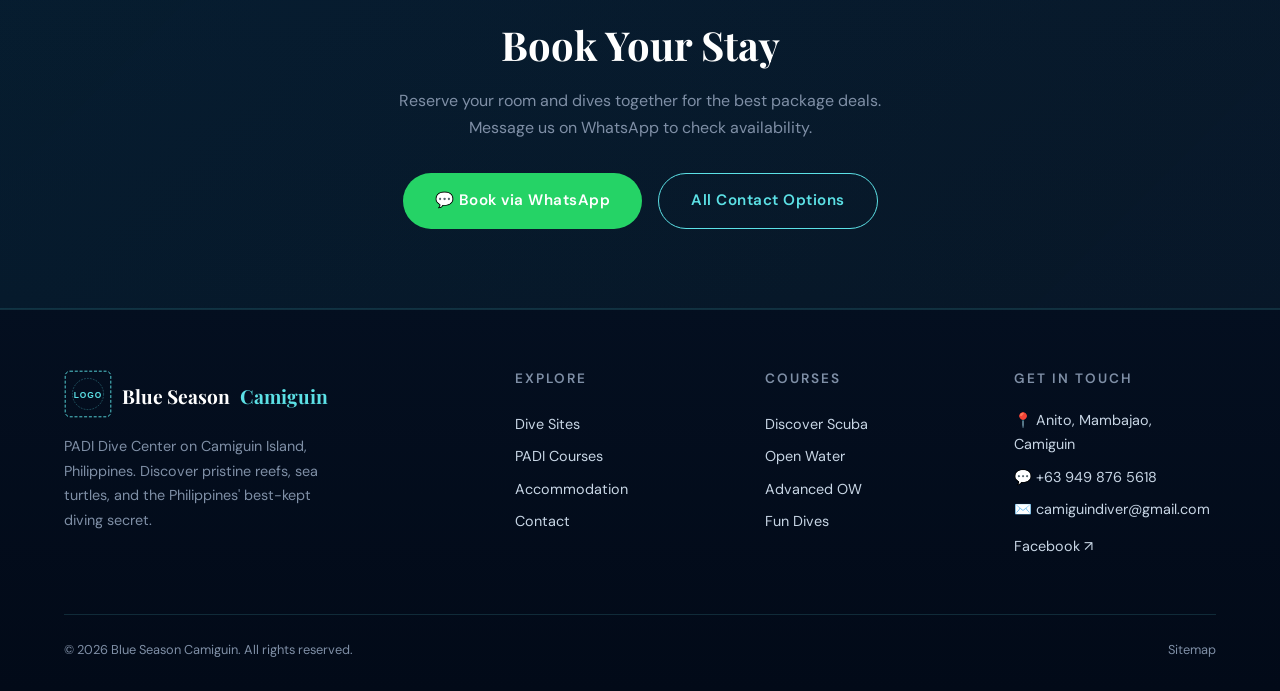
==== commit aac108b1: "替换首页图片，添加Google搜索优化代码" ====
--- a/accommodation.html
+++ b/accommodation.html
@@ -3,17 +3,42 @@
 <head>
   <meta charset="UTF-8">
   <meta name="viewport" content="width=device-width, initial-scale=1.0">
-  <title>Dive Resort Accommodation in Camiguin | Blue Season</title>
-  <meta name="description" content="Stay at Blue Season's beachfront dive resort in Camiguin. Air-conditioned rooms with hot water, Wi-Fi, pool, and restaurant. ₱2,200/night including breakfast for two.">
+  <meta name="theme-color" content="#0a1628">
+  <meta name="color-scheme" content="dark">
+  <meta name="apple-mobile-web-app-status-bar-style" content="black-translucent">
+
+  <!-- Primary SEO -->
+  <title>Camiguin Dive Resort Accommodation — Beachfront Rooms from ₱2,200 | Blue Season</title>
+  <meta name="description" content="Beachfront dive resort accommodation in Camiguin Island. Air-conditioned rooms with hot water, Wi-Fi, pool, on-site restaurant and dive center. ₱2,200/night including breakfast. Book Dive + Stay packages.">
+  <meta name="keywords" content="camiguin dive resort, camiguin accommodation, dive resort camiguin, where to stay camiguin, camiguin hotel diver, beachfront resort camiguin, anito mambajao accommodation, dive and stay camiguin, camiguin island resort">
+  <meta name="robots" content="index, follow, max-image-preview:large, max-snippet:-1">
+  <meta name="author" content="Blue Season Camiguin">
   <link rel="canonical" href="https://camiguindiver.com/accommodation.html">
 
+  <!-- Geo Tags -->
+  <meta name="geo.region" content="PH-CAM">
+  <meta name="geo.placename" content="Anito, Mambajao, Camiguin">
+  <meta name="geo.position" content="9.2517;124.7283">
+  <meta name="ICBM" content="9.2517, 124.7283">
+
   <!-- Open Graph -->
-  <meta property="og:title" content="Dive Resort Accommodation in Camiguin | Blue Season">
+  <meta property="og:title" content="Camiguin Dive Resort Accommodation — Blue Season Beachfront">
   <meta property="og:description" content="Beachfront dive resort on Camiguin Island. AC rooms, pool, restaurant, and steps from the ocean. ₱2,200/night with breakfast.">
   <meta property="og:url" content="https://camiguindiver.com/accommodation.html">
   <meta property="og:type" content="website">
   <meta property="og:image" content="https://camiguindiver.com/img/og-accommodation.jpg">
   <meta property="og:site_name" content="Blue Season Camiguin">
+  <meta property="og:locale" content="en_US">
+
+  <!-- Twitter Card -->
+  <meta name="twitter:card" content="summary_large_image">
+  <meta name="twitter:title" content="Camiguin Dive Resort — Blue Season Accommodation">
+  <meta name="twitter:description" content="Beachfront dive resort accommodation on Camiguin Island. ₱2,200/night with breakfast.">
+  <meta name="twitter:image" content="https://camiguindiver.com/img/og-accommodation.jpg">
+
+  <!-- Favicon -->
+  <link rel="icon" href="/favicon.ico" sizes="32x32">
+  <link rel="apple-touch-icon" href="/favicon.png">
 
   <!-- Fonts -->
   <link rel="preconnect" href="https://fonts.googleapis.com">
@@ -21,6 +46,60 @@
   <link href="https://fonts.googleapis.com/css2?family=DM+Sans:wght@400;500;600;700&family=Playfair+Display:ital,wght@0,500;0,700;1,500&display=swap" rel="stylesheet">
 
   <link rel="stylesheet" href="css/style.css">
+
+  <!-- Schema: BreadcrumbList + LodgingBusiness -->
+  <script type="application/ld+json">
+  {
+    "@context": "https://schema.org",
+    "@graph": [
+      {
+        "@type": "BreadcrumbList",
+        "itemListElement": [
+          {"@type": "ListItem", "position": 1, "name": "Home", "item": "https://camiguindiver.com/"},
+          {"@type": "ListItem", "position": 2, "name": "Dive Resort Accommodation", "item": "https://camiguindiver.com/accommodation.html"}
+        ]
+      },
+      {
+        "@type": ["LodgingBusiness", "Resort"],
+        "@id": "https://camiguindiver.com/accommodation.html#lodging",
+        "name": "Blue Season Camiguin Dive Resort",
+        "description": "Beachfront dive resort in Anito, Mambajao, Camiguin Island. Air-conditioned rooms with hot water, Wi-Fi, swimming pool, on-site restaurant, and PADI dive center.",
+        "url": "https://camiguindiver.com/accommodation.html",
+        "telephone": "+639498765618",
+        "image": "https://camiguindiver.com/img/og-accommodation.jpg",
+        "priceRange": "₱₱",
+        "currenciesAccepted": "PHP",
+        "address": {
+          "@type": "PostalAddress",
+          "streetAddress": "Anito",
+          "addressLocality": "Mambajao",
+          "addressRegion": "Camiguin",
+          "postalCode": "9100",
+          "addressCountry": "PH"
+        },
+        "geo": {"@type": "GeoCoordinates", "latitude": 9.2517, "longitude": 124.7283},
+        "checkinTime": "14:00",
+        "checkoutTime": "12:00",
+        "numberOfRooms": 2,
+        "amenityFeature": [
+          {"@type": "LocationFeatureSpecification", "name": "Air conditioning", "value": true},
+          {"@type": "LocationFeatureSpecification", "name": "Free Wi-Fi", "value": true},
+          {"@type": "LocationFeatureSpecification", "name": "Hot water shower", "value": true},
+          {"@type": "LocationFeatureSpecification", "name": "Swimming pool", "value": true},
+          {"@type": "LocationFeatureSpecification", "name": "Beach access", "value": true},
+          {"@type": "LocationFeatureSpecification", "name": "On-site restaurant", "value": true},
+          {"@type": "LocationFeatureSpecification", "name": "Dive center", "value": true},
+          {"@type": "LocationFeatureSpecification", "name": "Laundry service", "value": true},
+          {"@type": "LocationFeatureSpecification", "name": "Breakfast included", "value": true}
+        ],
+        "makesOffer": [
+          {"@type": "Offer", "name": "Twin Room", "price": "2200", "priceCurrency": "PHP", "description": "Twin beds, AC, hot water, breakfast for 2 included"},
+          {"@type": "Offer", "name": "King Room", "price": "2200", "priceCurrency": "PHP", "description": "King bed, AC, hot water, breakfast for 2 included"}
+        ]
+      }
+    ]
+  }
+  </script>
 </head>
 <body>
 
@@ -54,9 +133,9 @@
     <!-- ========== PAGE HEADER ========== -->
     <section class="page-header">
       <div class="container">
-        <span class="section-label">Accommodation</span>
-        <h1>Your Beachfront Dive Resort</h1>
-        <p>Stay right on the water at our cozy resort in Anito. Roll out of bed, grab breakfast, and walk straight to the dive boat.</p>
+        <span class="section-label">Camiguin Dive Resort Accommodation</span>
+        <h1>Camiguin Dive Resort — Beachfront Accommodation in Anito, Mambajao</h1>
+        <p>Stay right on the water at Blue Season's cozy dive resort in Camiguin. Roll out of bed, grab breakfast, and walk straight to the dive boat. Your Camiguin diving basecamp.</p>
       </div>
     </section>
 
--- a/css/style.css
+++ b/css/style.css
@@ -39,14 +39,25 @@
 html {
   scroll-behavior: smooth;
   font-size: 16px;
+  /* Match page color so iOS/Android status bar and overscroll bounce
+     stay consistent with the dark theme (no white/gray flash). */
+  background-color: #0a1628;
 }
 
 body {
   font-family: var(--font-body);
-  background: var(--color-bg-deep);
+  background: linear-gradient(to bottom,
+    #0a1628 0%,       /* Hero area: matches video end */
+    #0a1628 20%,      /* Just past hero: same */
+    #081a30 45%,      /* Upper depths — still readable navy */
+    #061428 70%,      /* Mid ocean */
+    #040f20 90%,      /* Deep ocean */
+    #020a18 100%      /* Abyss — deep navy, not pure black */
+  );
   color: var(--color-text);
   line-height: 1.7;
   overflow-x: hidden;
+  min-height: 100vh;
   -webkit-font-smoothing: antialiased;
 
   /* Disable text selection globally (form fields re-enabled below) */
@@ -155,6 +166,119 @@
 
 .text-accent {
   color: var(--color-accent);
+}
+
+.section-copy {
+  max-width: 760px;
+  margin-bottom: 32px;
+}
+
+.section-copy p + p {
+  margin-top: 16px;
+}
+
+.link-chip-group {
+  display: flex;
+  flex-wrap: wrap;
+  gap: 12px;
+  margin-bottom: 36px;
+}
+
+.link-chip {
+  display: inline-flex;
+  align-items: center;
+  gap: 8px;
+  padding: 10px 16px;
+  border-radius: 999px;
+  border: 1px solid rgba(92, 225, 230, 0.14);
+  background: rgba(92, 225, 230, 0.05);
+  color: var(--color-text);
+  font-size: 0.9rem;
+  transition: transform 0.3s ease, background 0.3s ease, color 0.3s ease, border-color 0.3s ease;
+}
+
+.link-chip:hover {
+  color: var(--color-accent);
+  background: rgba(92, 225, 230, 0.1);
+  border-color: rgba(92, 225, 230, 0.22);
+  transform: translateY(-2px);
+}
+
+.info-grid,
+.guide-grid,
+.faq-grid {
+  display: grid;
+  gap: 24px;
+}
+
+.info-grid {
+  grid-template-columns: repeat(3, 1fr);
+}
+
+.guide-grid,
+.faq-grid {
+  grid-template-columns: repeat(2, 1fr);
+}
+
+.info-card,
+.guide-card,
+.faq-card {
+  padding: 30px;
+}
+
+.info-card h3,
+.guide-card h3,
+.faq-card h3 {
+  margin-bottom: 12px;
+}
+
+.info-card p,
+.guide-card p,
+.faq-card p {
+  color: var(--color-text-muted);
+  font-size: 0.95rem;
+}
+
+.guide-list {
+  list-style: none;
+  margin-top: 16px;
+}
+
+.guide-list li {
+  position: relative;
+  padding-left: 18px;
+  color: var(--color-text);
+  font-size: 0.93rem;
+}
+
+.guide-list li + li {
+  margin-top: 10px;
+}
+
+.guide-list li::before {
+  content: '•';
+  position: absolute;
+  left: 0;
+  color: var(--color-accent);
+}
+
+.stats-inline {
+  display: flex;
+  flex-wrap: wrap;
+  gap: 10px;
+  margin: 24px 0 28px;
+}
+
+.stat-chip {
+  display: inline-flex;
+  align-items: center;
+  gap: 8px;
+  padding: 8px 14px;
+  border-radius: 999px;
+  background: rgba(232, 193, 112, 0.08);
+  border: 1px solid rgba(232, 193, 112, 0.14);
+  color: var(--color-text);
+  font-size: 0.88rem;
 }
 
 /* ---------- Buttons ---------- */
@@ -323,14 +447,14 @@
 .nav-links {
   display: flex;
   align-items: center;
-  gap: 8px;
+  gap: 4px;
 }
 
 .nav-links a {
   color: var(--color-text);
-  font-size: 0.9rem;
+  font-size: 0.88rem;
   font-weight: 500;
-  padding: 8px 16px;
+  padding: 8px 14px;
   border-radius: 50px;
   transition: all 0.3s;
 }
@@ -346,7 +470,7 @@
 }
 
 .nav-cta {
-  margin-left: 8px;
+  margin-left: 4px;
 }
 
 /* Mobile Menu Toggle */
@@ -554,14 +678,23 @@
 
 .site-card {
   overflow: hidden;
+  display: flex;
+  flex-direction: column;
+  height: 100%;
 }
 
 .site-card-img {
   height: 200px;
+  width: 100%;
+  object-fit: cover;
+  flex-shrink: 0;
 }
 
 .site-card-body {
   padding: 24px;
+  display: flex;
+  flex-direction: column;
+  flex: 1;
 }
 
 .site-card-body h3 {
@@ -609,6 +742,7 @@
   display: flex;
   flex-wrap: wrap;
   gap: 6px;
+  margin-top: auto;
 }
 
 .site-highlights span {
@@ -1086,6 +1220,8 @@
 
 .site-detail-img {
   height: 220px;
+  width: 100%;
+  object-fit: cover;
   border-radius: var(--radius-sm);
 }
 
@@ -1132,6 +1268,10 @@
   }
 
   .sites-grid {
+    grid-template-columns: repeat(2, 1fr);
+  }
+
+  .info-grid {
     grid-template-columns: repeat(2, 1fr);
   }
 
@@ -1218,6 +1358,12 @@
     grid-template-columns: 1fr;
   }
 
+  .info-grid,
+  .guide-grid,
+  .faq-grid {
+    grid-template-columns: 1fr;
+  }
+
   .accommodation-grid {
     grid-template-columns: 1fr;
     gap: 32px;
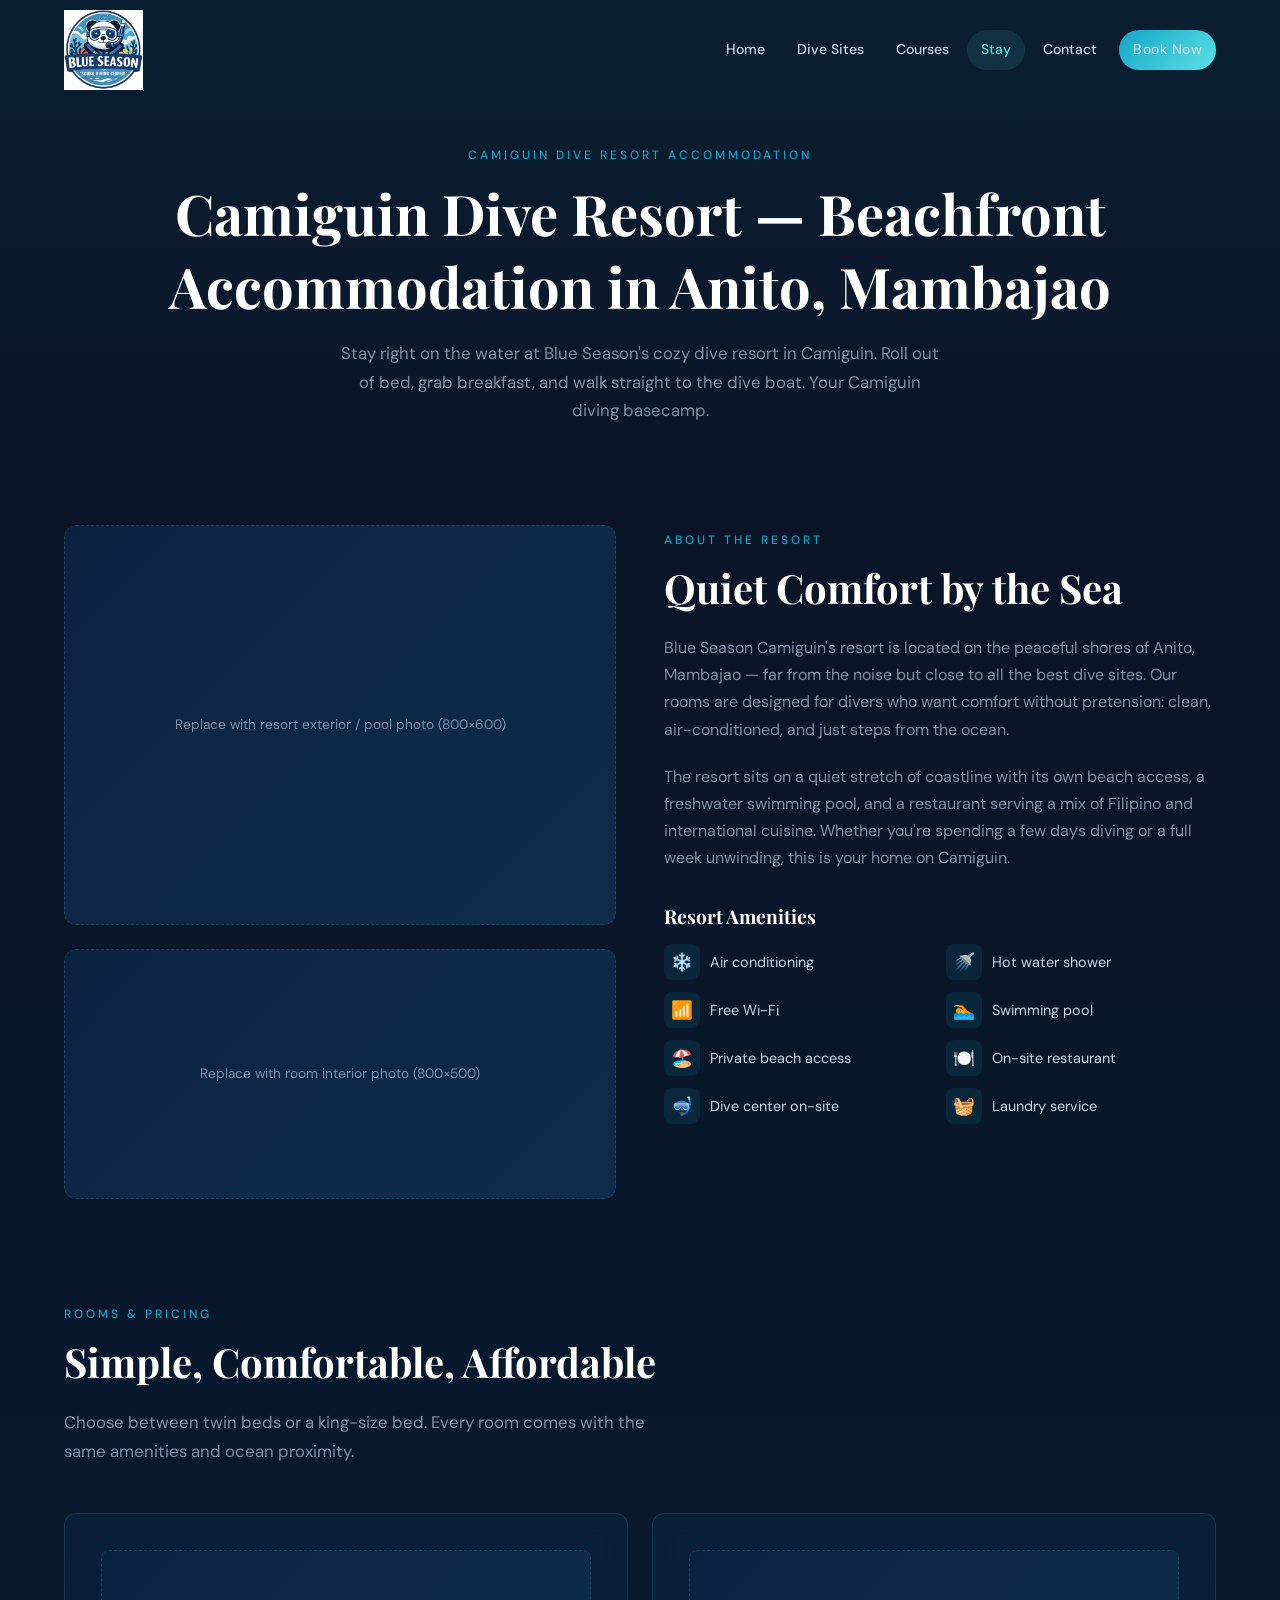
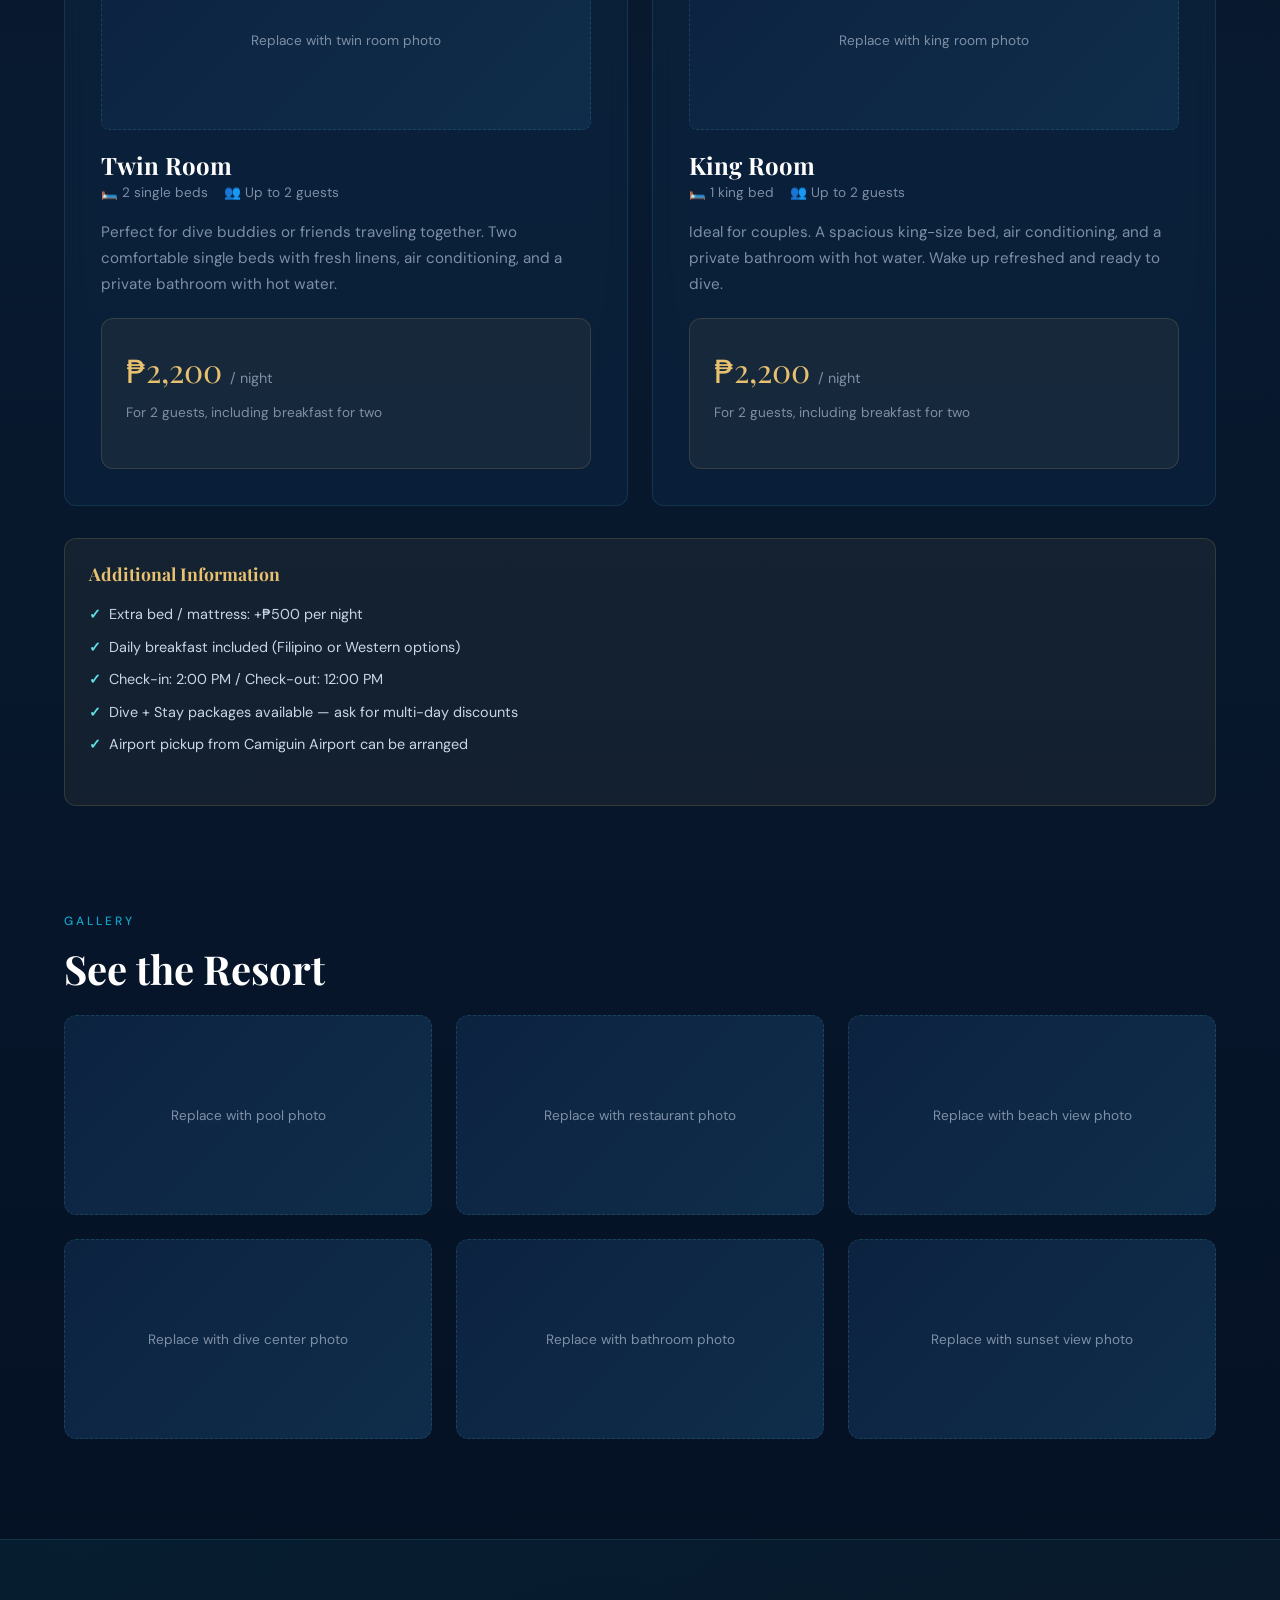
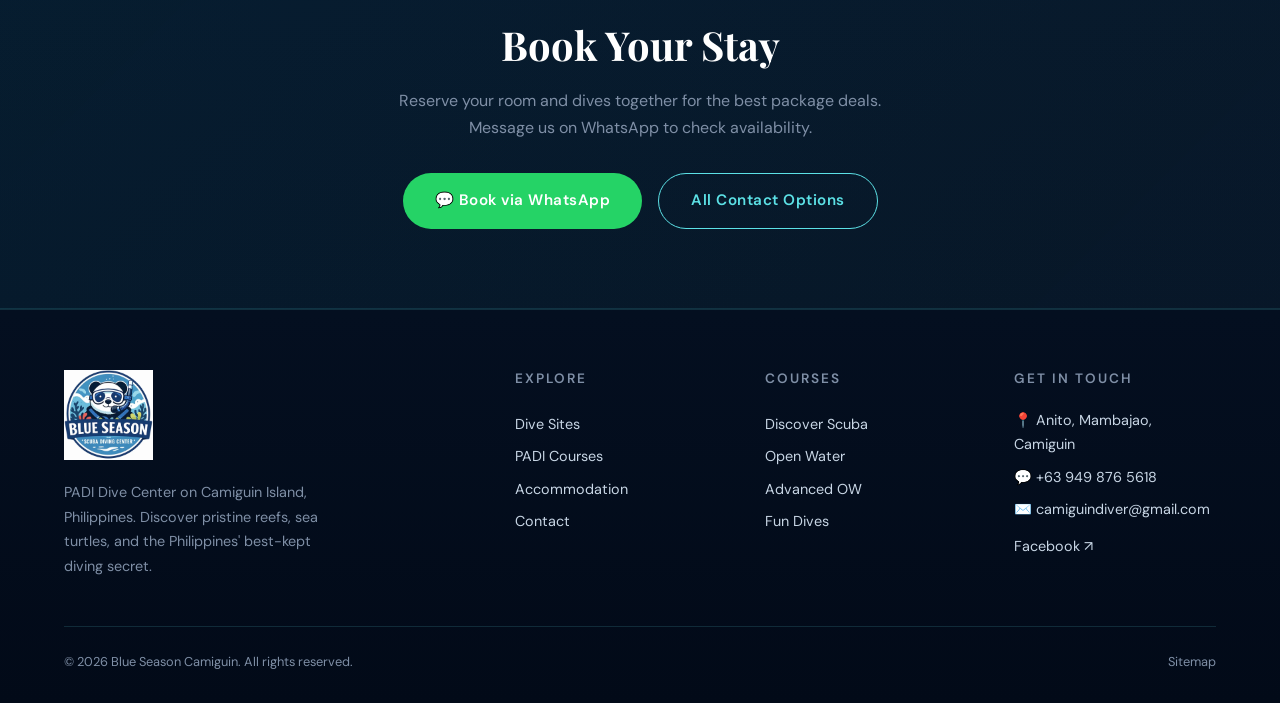
==== commit 29f0f576: "添加一个logo占位" ====
--- a/accommodation.html
+++ b/accommodation.html
@@ -108,8 +108,7 @@
     <nav class="navbar scrolled" role="navigation" aria-label="Main navigation">
       <div class="container">
         <a href="index.html" class="nav-brand" aria-label="Blue Season Camiguin home">
-          <img class="nav-logo" src="img/logo.svg" alt="" onerror="this.style.display='none'">
-          Blue Season <span>Camiguin</span>
+          <img class="nav-logo-img" src="img/logo-panda.webp" alt="Blue Season Scuba Diving Center Camiguin - Panda Diver Logo">
         </a>
         <button class="nav-toggle" aria-label="Toggle navigation menu" aria-expanded="false">
           <span></span><span></span><span></span>
@@ -261,7 +260,7 @@
     <div class="container">
       <div class="footer-grid">
         <div class="footer-brand">
-          <a href="index.html" class="nav-brand"><img class="nav-logo" src="img/logo.svg" alt="" onerror="this.style.display='none'">Blue Season <span>Camiguin</span></a>
+          <a href="index.html" class="nav-brand"><img class="footer-logo-img" src="img/logo-panda.webp" alt="Blue Season Scuba Diving Center Camiguin - Panda Diver Logo"></a>
           <p>PADI Dive Center on Camiguin Island, Philippines. Discover pristine reefs, sea turtles, and the Philippines' best-kept diving secret.</p>
         </div>
         <div>
--- a/css/style.css
+++ b/css/style.css
@@ -21,7 +21,8 @@
   --font-body:    'DM Sans', -apple-system, BlinkMacSystemFont, sans-serif;
 
   --max-width: 1200px;
-  --nav-height: 72px;
+  --nav-height: 100px;
+  --nav-height-scrolled: 70px;
   --radius: 12px;
   --radius-sm: 8px;
 
@@ -395,10 +396,13 @@
   width: 100%;
   height: var(--nav-height);
   z-index: 1000;
-  transition: background 0.3s, box-shadow 0.3s;
+  padding: 8px 0;
+  transition: background 0.3s, box-shadow 0.3s, height 0.4s ease, padding 0.4s ease;
 }
 
 .navbar.scrolled {
+  height: var(--nav-height-scrolled);
+  padding: 6px 0;
   background: var(--color-glass);
   backdrop-filter: blur(20px);
   -webkit-backdrop-filter: blur(20px);
@@ -442,6 +446,26 @@
 .footer-brand .nav-logo {
   height: 48px;
   margin-bottom: 4px;
+}
+
+/* Panda logo — larger, shrinks on scroll */
+.nav-logo-img {
+  height: 80px;
+  width: auto;
+  display: block;
+  flex-shrink: 0;
+  transition: height 0.4s ease;
+}
+
+.navbar.scrolled .nav-logo-img {
+  height: 50px;
+}
+
+.footer-logo-img {
+  height: 90px;
+  width: auto;
+  display: block;
+  margin-bottom: 8px;
 }
 
 .nav-links {
@@ -520,32 +544,14 @@
   z-index: 0;
 }
 
-/* Hero video — desktop only, sits above poster */
-.hero-video {
+/* Static hero image */
+.hero-image {
   position: absolute;
   inset: 0;
   width: 100%;
   height: 100%;
   object-fit: cover;
-  z-index: 1;
-}
-
-/* Fallback poster — behind video, visible on mobile or while video loads */
-.hero-poster {
-  position: absolute;
-  inset: 0;
-  width: 100%;
-  height: 100%;
-  border-radius: 0;
-  font-size: 1.1rem;
   z-index: 0;
-}
-
-.hero-bg .img-placeholder {
-  width: 100%;
-  height: 100%;
-  border-radius: 0;
-  font-size: 1.1rem;
 }
 
 .hero-overlay {
@@ -1282,11 +1288,28 @@
 }
 
 @media (max-width: 768px) {
+  :root {
+    --nav-height: 80px;
+    --nav-height-scrolled: 60px;
+  }
+
   .section {
     padding: 60px 0;
   }
 
   /* Nav mobile */
+  .nav-logo-img {
+    height: 60px;
+  }
+
+  .navbar.scrolled .nav-logo-img {
+    height: 40px;
+  }
+
+  .footer-logo-img {
+    height: 70px;
+  }
+
   .nav-toggle {
     display: flex;
   }
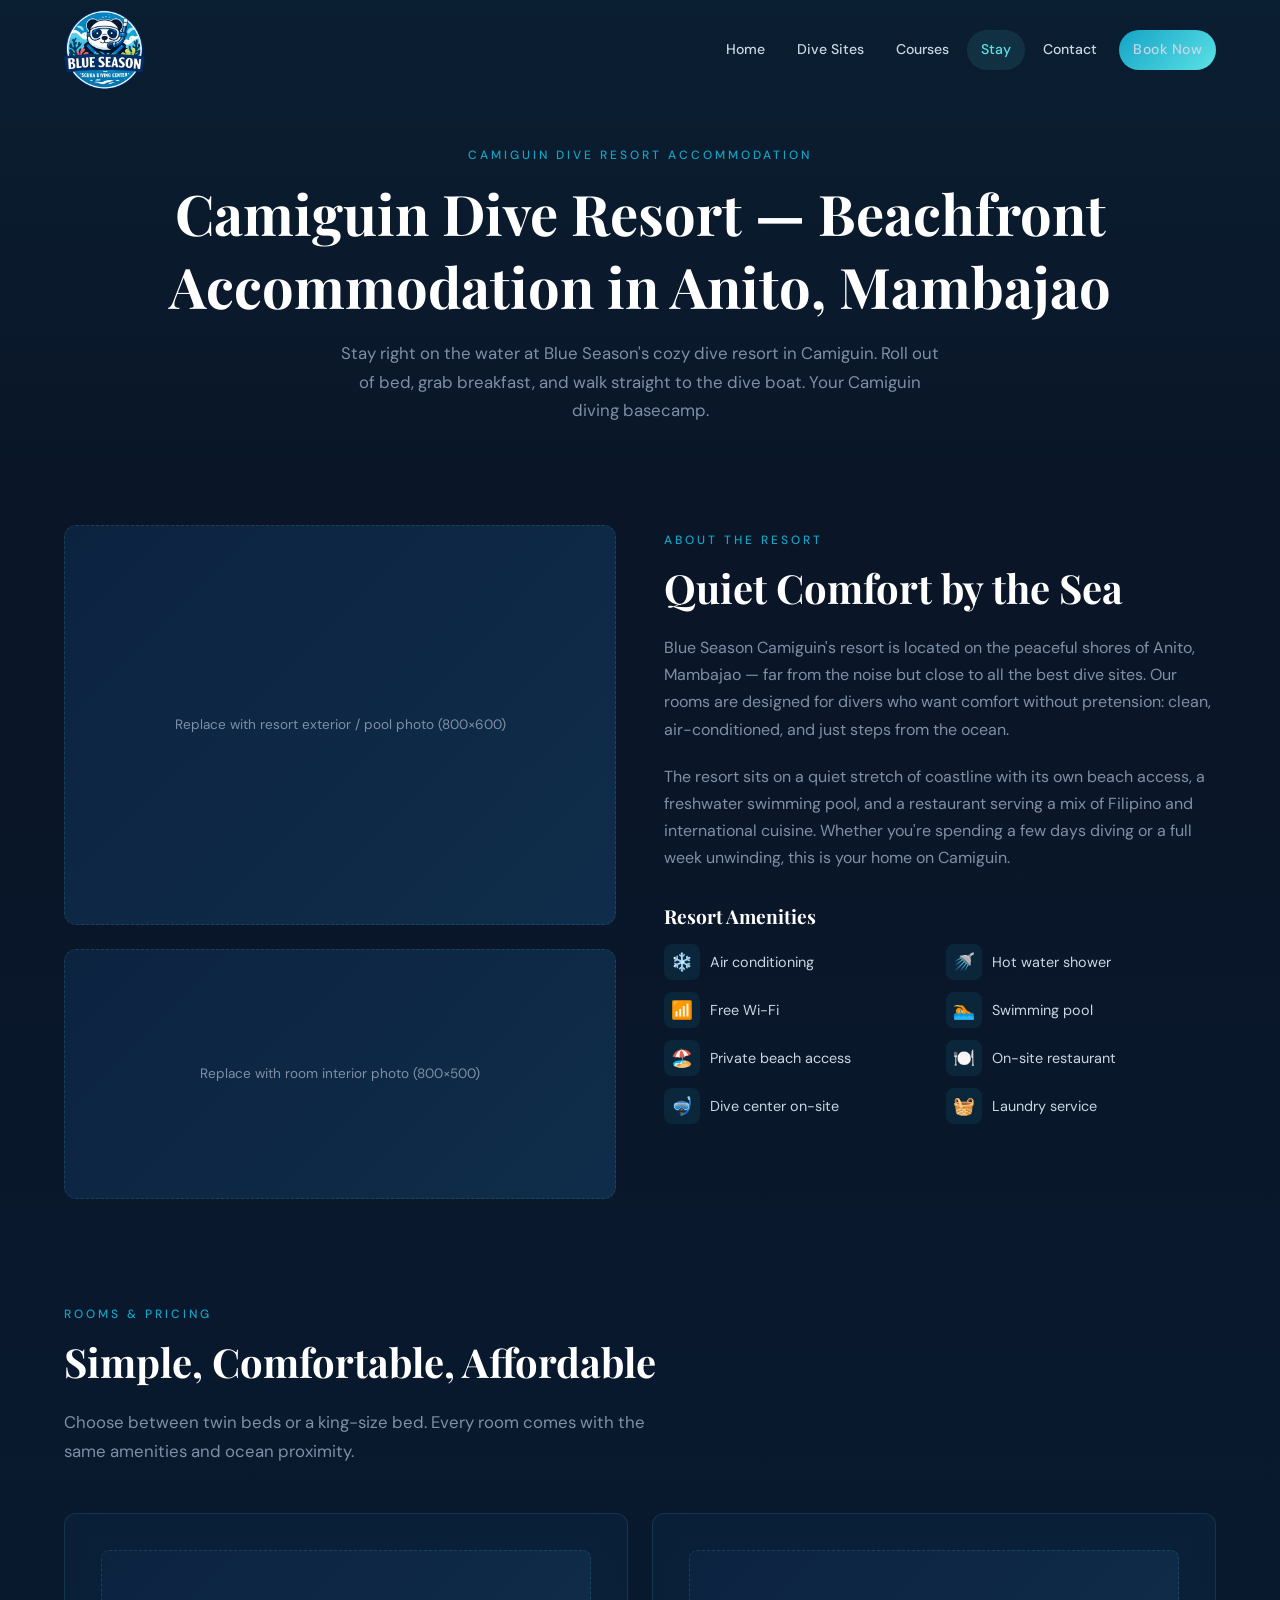
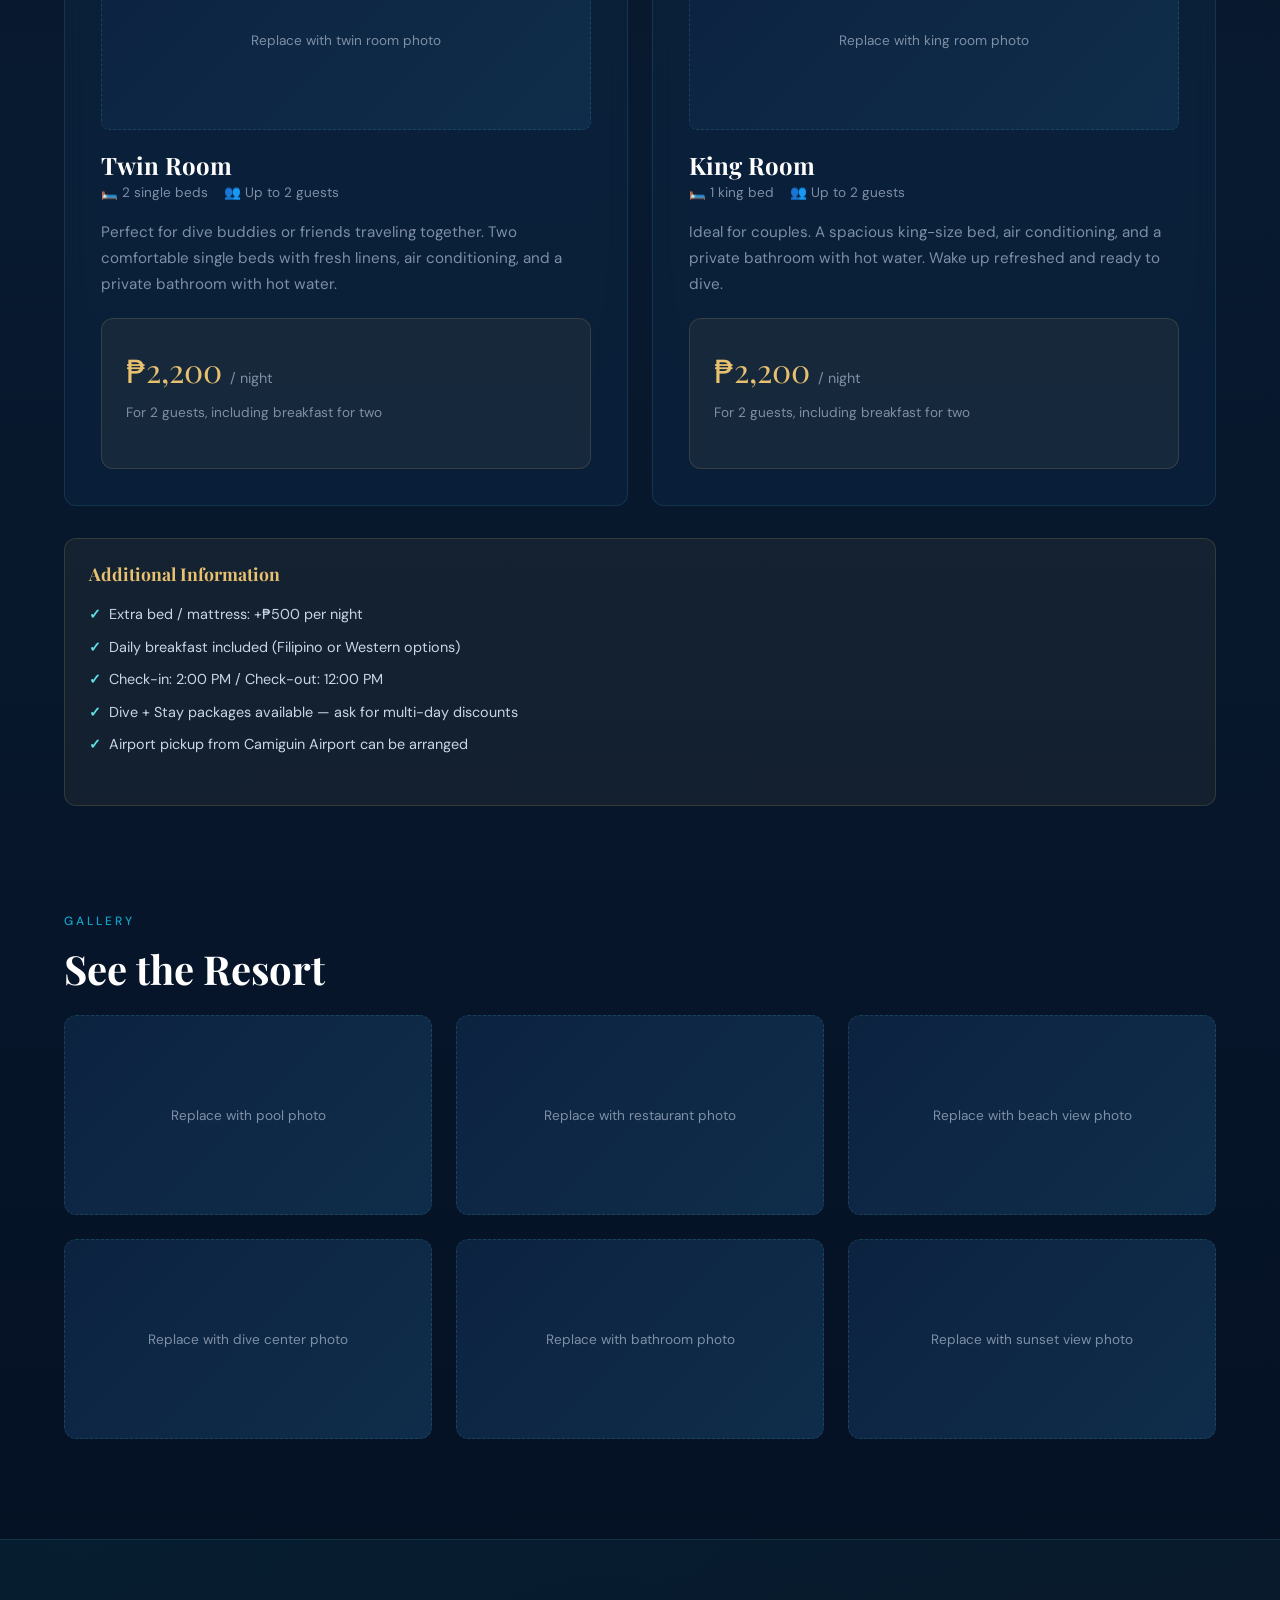
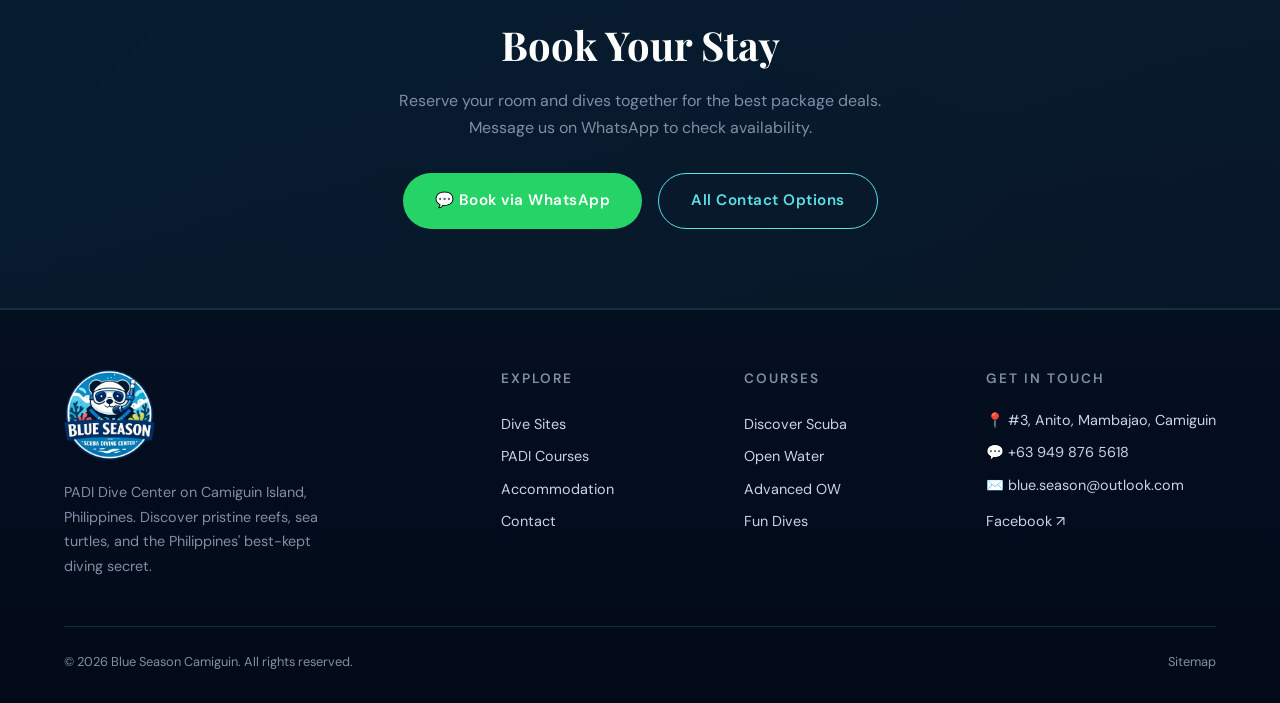
==== commit 2bb1f631: "修改图片格式为webp，优化代码" ====
--- a/accommodation.html
+++ b/accommodation.html
@@ -71,7 +71,7 @@
         "currenciesAccepted": "PHP",
         "address": {
           "@type": "PostalAddress",
-          "streetAddress": "Anito",
+          "streetAddress": "#3, Anito",
           "addressLocality": "Mambajao",
           "addressRegion": "Camiguin",
           "postalCode": "9100",
@@ -283,9 +283,9 @@
         </div>
         <div class="footer-contact">
           <h4>Get in Touch</h4>
-          <p>📍 Anito, Mambajao, Camiguin</p>
+          <p style="white-space:nowrap;">📍 #3, Anito, Mambajao, Camiguin</p>
           <p>💬 <a href="https://wa.me/639498765618" target="_blank" rel="noopener">+63 949 876 5618</a></p>
-          <p>✉️ <a href="mailto:camiguindiver@gmail.com">camiguindiver@gmail.com</a></p>
+          <p>✉️ <a href="mailto:blue.season@outlook.com">blue.season@outlook.com</a></p>
           <p style="margin-top:12px;">
             <a href="https://www.facebook.com/people/Camiguin-Blue-Season-Dive-Center/61563295091419/" target="_blank" rel="noopener" aria-label="Visit our Facebook page">Facebook ↗</a>
           </p>
--- a/css/style.css
+++ b/css/style.css
@@ -514,11 +514,11 @@
   height: 2px;
   background: var(--color-text-light);
   border-radius: 2px;
-  transition: all 0.3s;
+  transition: transform 0.3s ease, opacity 0.1s ease;
 }
 
 .nav-toggle.active span:nth-child(1) {
-  transform: rotate(45deg) translate(5px, 5px);
+  transform: translateY(7px) rotate(45deg);
 }
 
 .nav-toggle.active span:nth-child(2) {
@@ -526,8 +526,9 @@
 }
 
 .nav-toggle.active span:nth-child(3) {
-  transform: rotate(-45deg) translate(5px, -5px);
-}
+  transform: translateY(-7px) rotate(-45deg);
+}
+
 
 /* ---------- Hero ---------- */
 .hero {
@@ -1323,8 +1324,28 @@
     border-bottom: 1px solid var(--color-border);
     padding: 16px 0;
     transform: translateY(-120%);
-    transition: transform 0.3s ease;
+    transition: transform 0.3s ease, top 0.4s ease;
     z-index: 999;
+  }
+
+  .navbar.scrolled .nav-menu,
+  .navbar.menu-open .nav-menu {
+    top: var(--nav-height-scrolled);
+  }
+
+  /* When menu is open, match scrolled navbar appearance for consistency */
+  .navbar.menu-open {
+    height: var(--nav-height-scrolled);
+    padding: 6px 0;
+    background: var(--color-glass);
+    backdrop-filter: blur(20px);
+    -webkit-backdrop-filter: blur(20px);
+    box-shadow: 0 2px 30px rgba(0, 0, 0, 0.3);
+    border-bottom: 1px solid var(--color-glass-border);
+  }
+
+  .navbar.menu-open .nav-logo-img {
+    height: 40px;
   }
 
   .nav-menu.open {
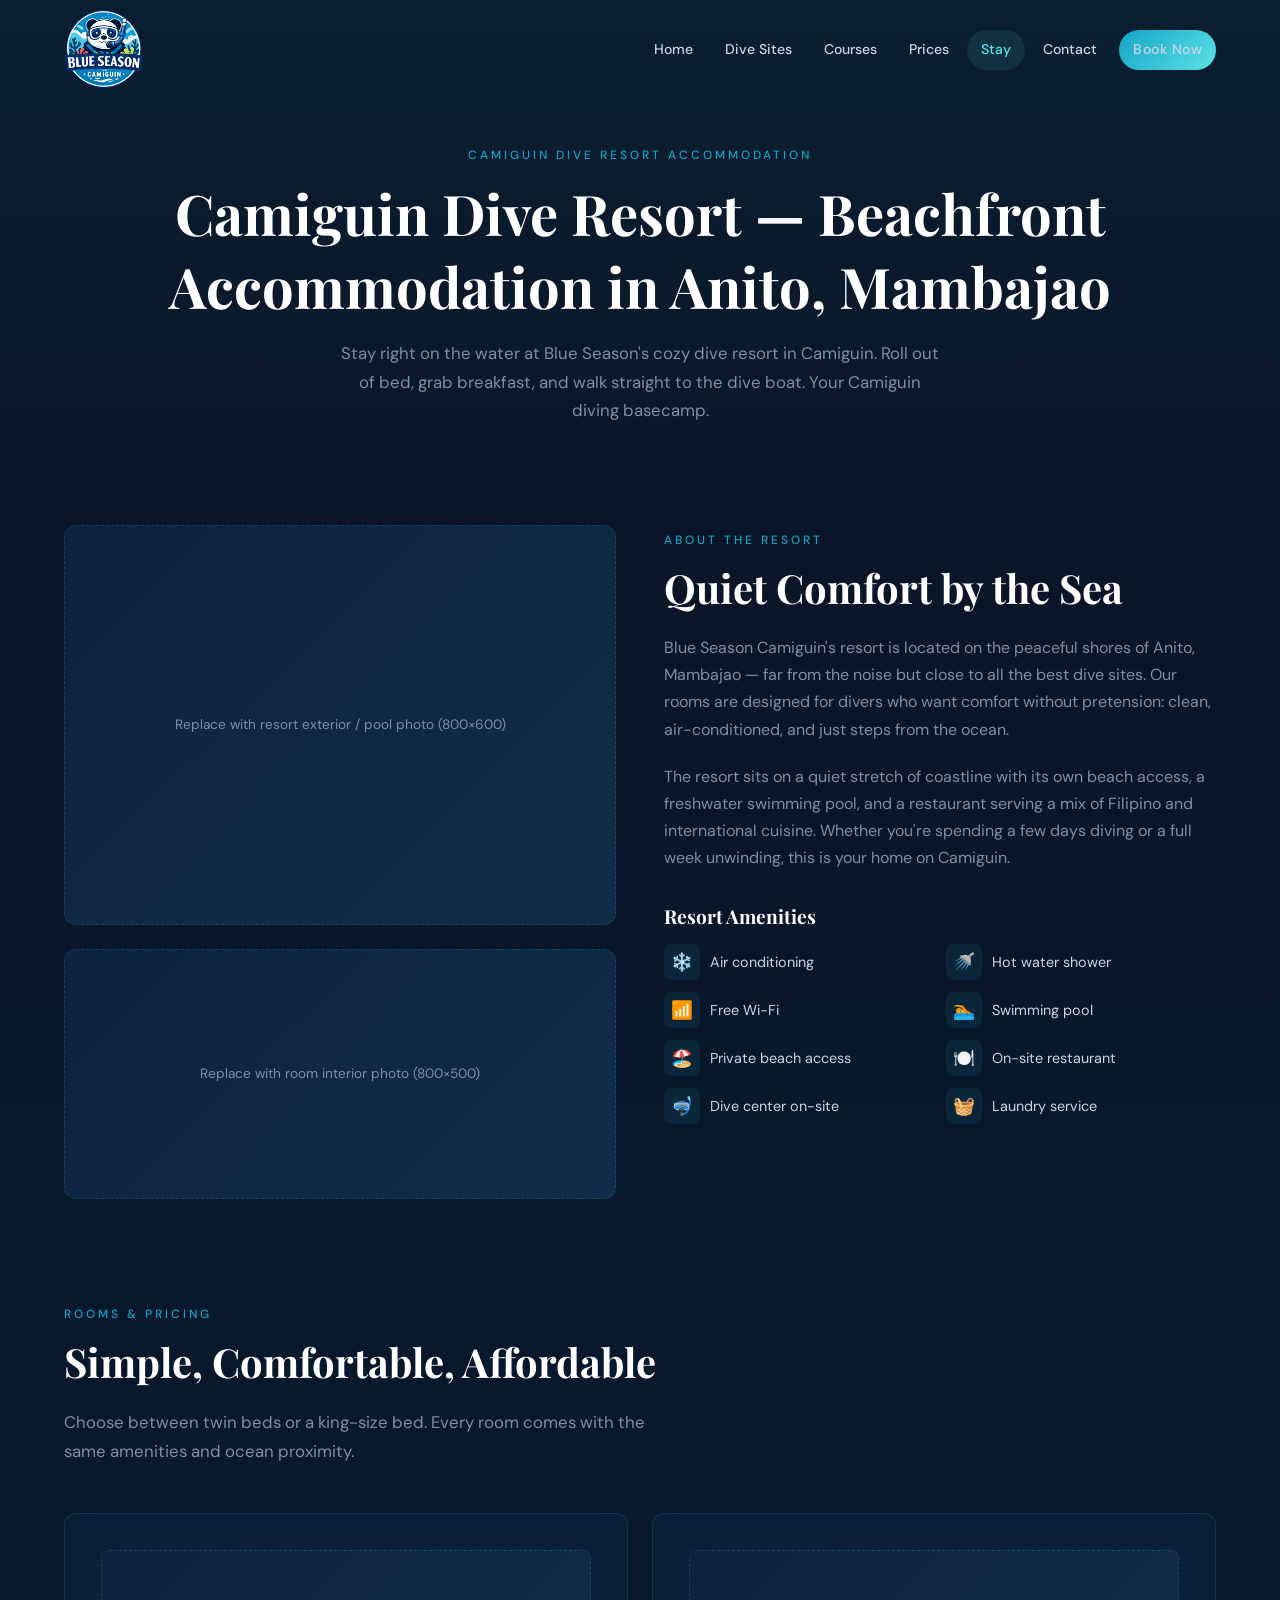
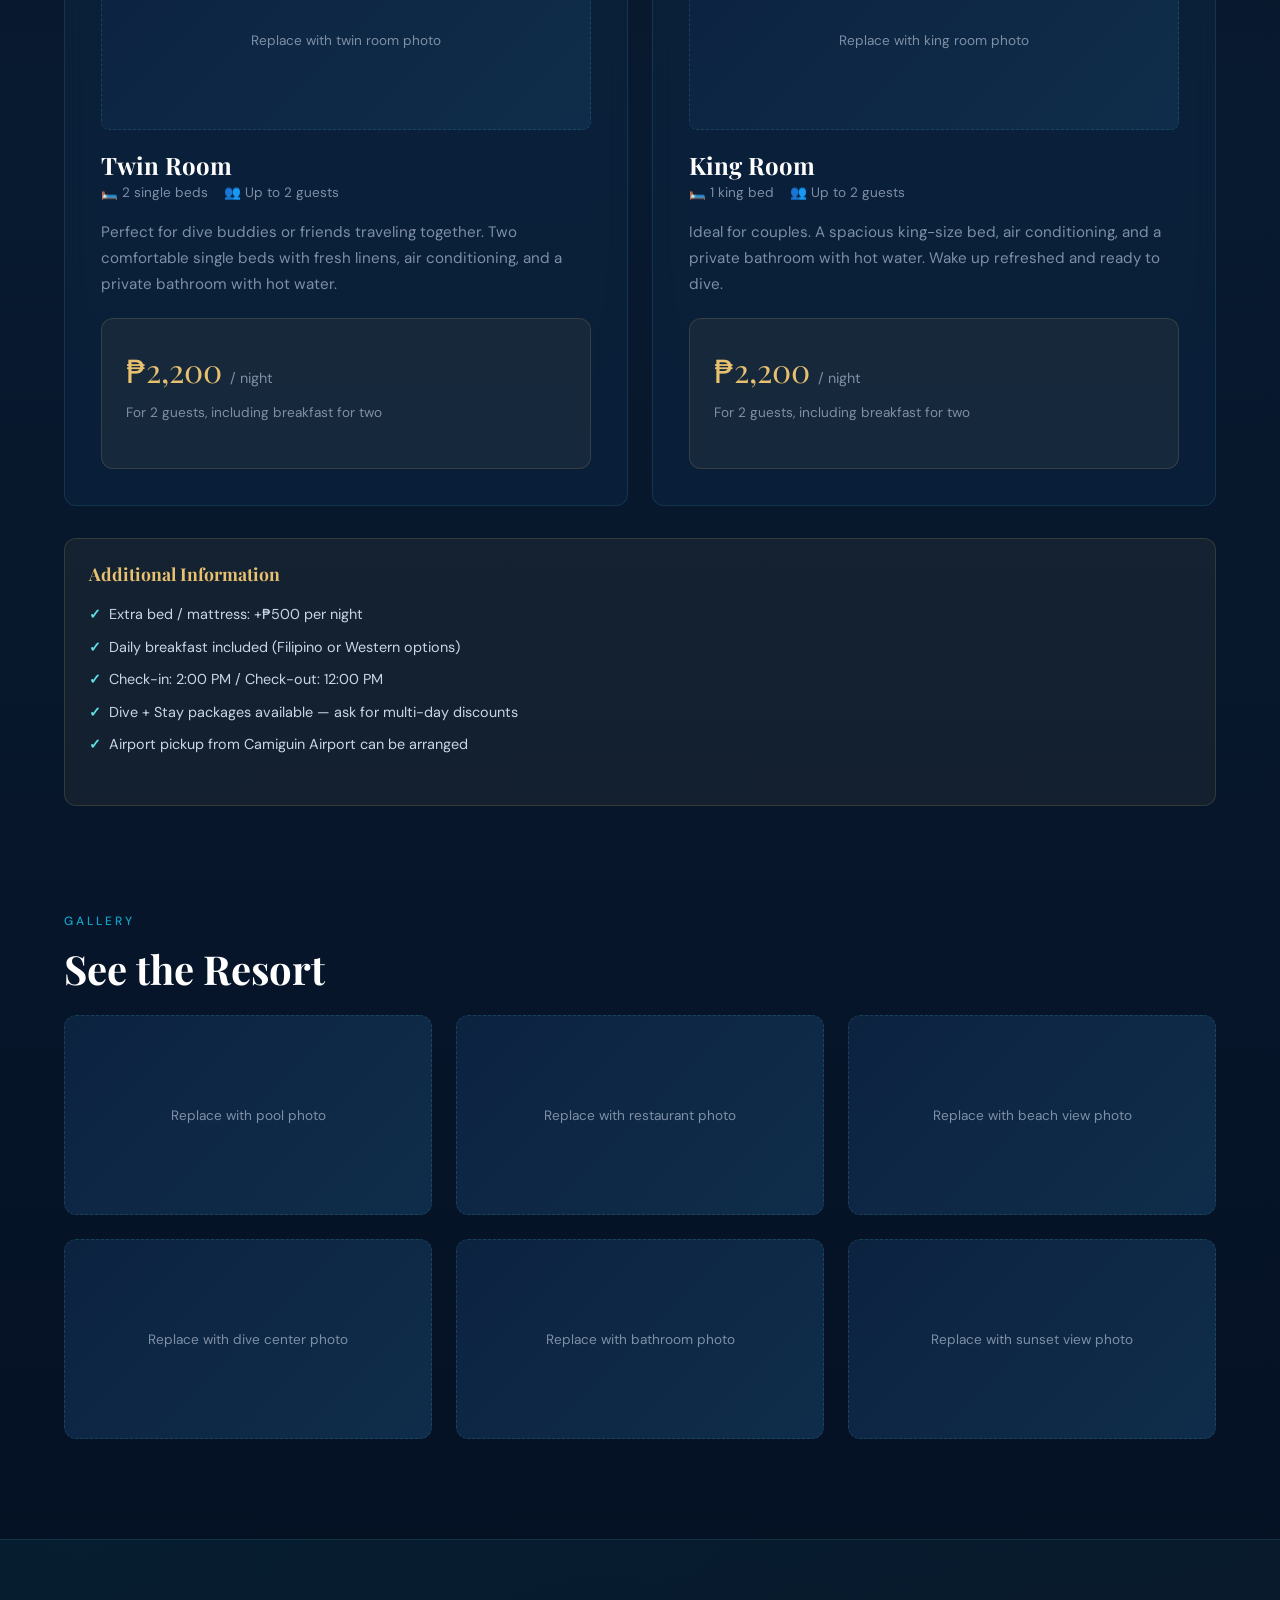
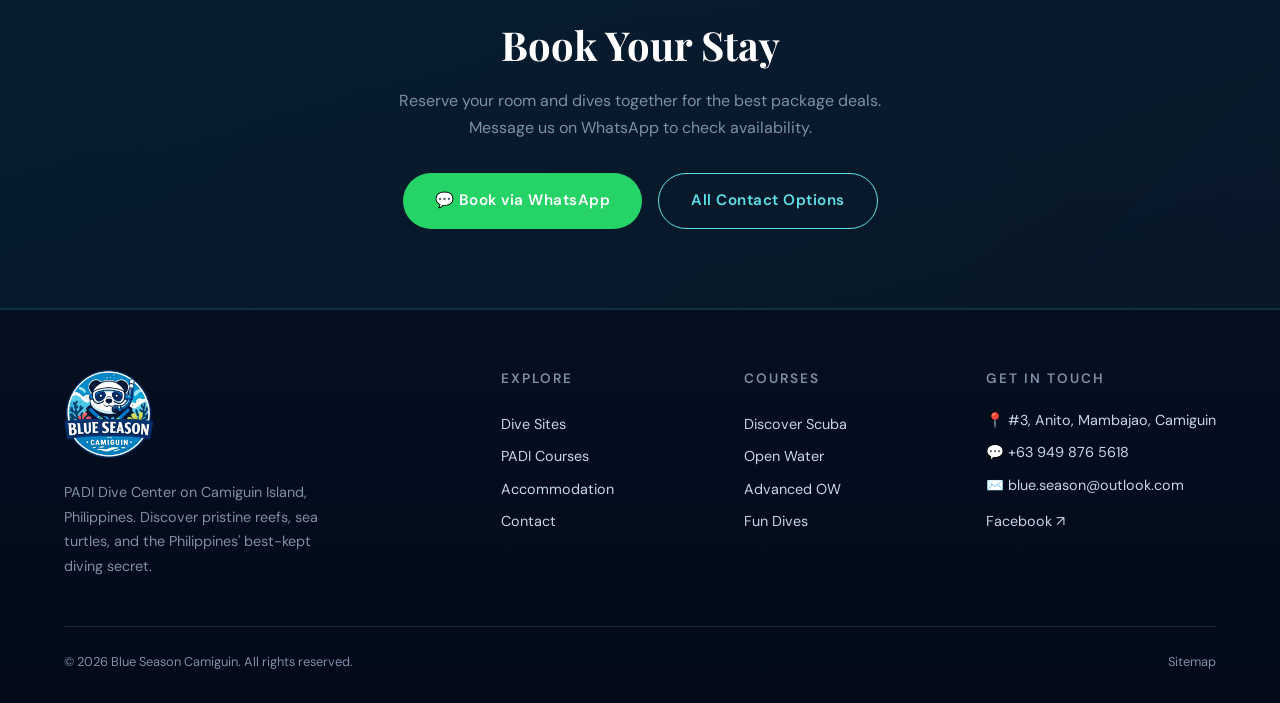
==== commit ec990426: "把课程和价目表分成两个页面展示。" ====
--- a/accommodation.html
+++ b/accommodation.html
@@ -118,6 +118,7 @@
             <a href="index.html">Home</a>
             <a href="dive-sites.html">Dive Sites</a>
             <a href="courses.html">Courses</a>
+            <a href="prices.html">Prices</a>
             <a href="accommodation.html" class="active">Stay</a>
             <a href="contact.html">Contact</a>
             <a href="https://wa.me/639498765618?text=Hi%20Blue%20Season!%20I%27d%20like%20to%20book%20a%20room." class="btn btn-primary btn-sm nav-cta" target="_blank" rel="noopener">Book Now</a>
@@ -278,7 +279,7 @@
             <li><a href="courses.html#discover">Discover Scuba</a></li>
             <li><a href="courses.html#open-water">Open Water</a></li>
             <li><a href="courses.html#advanced">Advanced OW</a></li>
-            <li><a href="courses.html#fun-dive">Fun Dives</a></li>
+            <li><a href="prices.html">Fun Dives</a></li>
           </ul>
         </div>
         <div class="footer-contact">
--- a/css/style.css
+++ b/css/style.css
@@ -646,7 +646,7 @@
 /* ---------- Feature Cards (Why Section) ---------- */
 .features-grid {
   display: grid;
-  grid-template-columns: repeat(3, 1fr);
+  grid-template-columns: repeat(4, 1fr);
   gap: 24px;
 }
 
@@ -677,6 +677,26 @@
 }
 
 /* ---------- Dive Site Cards ---------- */
+.dive-map-wrap {
+  margin: 40px auto 56px;
+  max-width: 760px;
+  border-radius: 16px;
+  overflow: hidden;
+  box-shadow: 0 8px 40px rgba(0, 0, 0, 0.5);
+}
+
+.dive-map-img {
+  display: block;
+  width: 100%;
+  height: auto;
+  filter: brightness(0.88);
+  transition: filter 0.3s ease;
+}
+
+.dive-map-img:hover {
+  filter: brightness(1);
+}
+
 .sites-grid {
   display: grid;
   grid-template-columns: repeat(3, 1fr);
@@ -759,6 +779,18 @@
   background: rgba(92, 225, 230, 0.08);
   color: var(--color-text-muted);
   border: 1px solid rgba(92, 225, 230, 0.1);
+}
+
+@media (min-width: 769px) {
+  .site-highlights-compact {
+    flex-wrap: nowrap;
+    gap: 4px;
+  }
+  .site-highlights-compact span {
+    white-space: nowrap;
+    font-size: 0.7rem;
+    padding: 3px 8px;
+  }
 }
 
 /* ---------- Course Cards ---------- */
@@ -1216,6 +1248,7 @@
 .site-detail {
   padding: 40px;
   margin-bottom: 32px;
+  scroll-margin-top: 90px;
 }
 
 .site-detail-grid {
@@ -1258,6 +1291,10 @@
   line-height: 1.8;
 }
 
+.site-marine-life + .site-marine-life {
+  margin-top: 20px;
+}
+
 .site-marine-life h4 {
   font-family: var(--font-body);
   font-size: 0.85rem;
@@ -1270,7 +1307,7 @@
 /* ---------- Responsive ---------- */
 @media (max-width: 1024px) {
   .features-grid {
-    grid-template-columns: repeat(3, 1fr);
+    grid-template-columns: repeat(2, 1fr);
     gap: 16px;
   }
 
